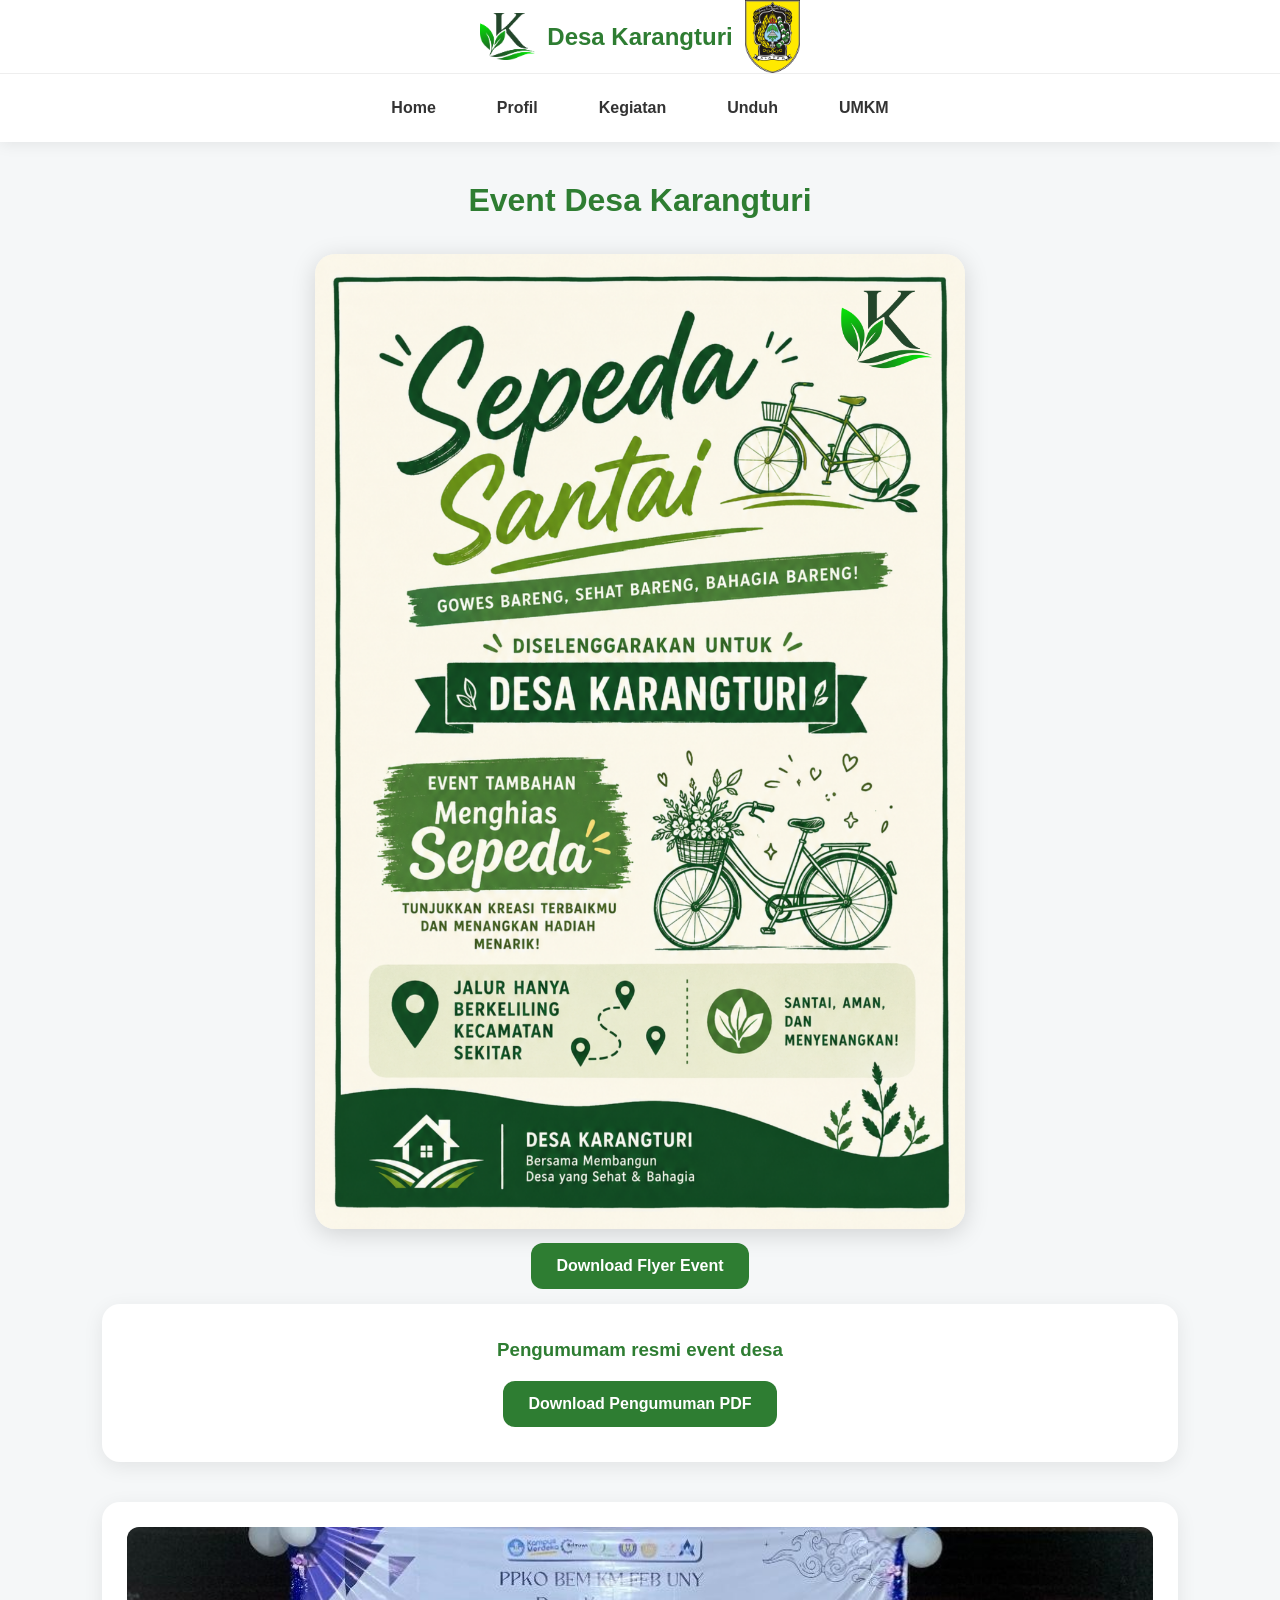
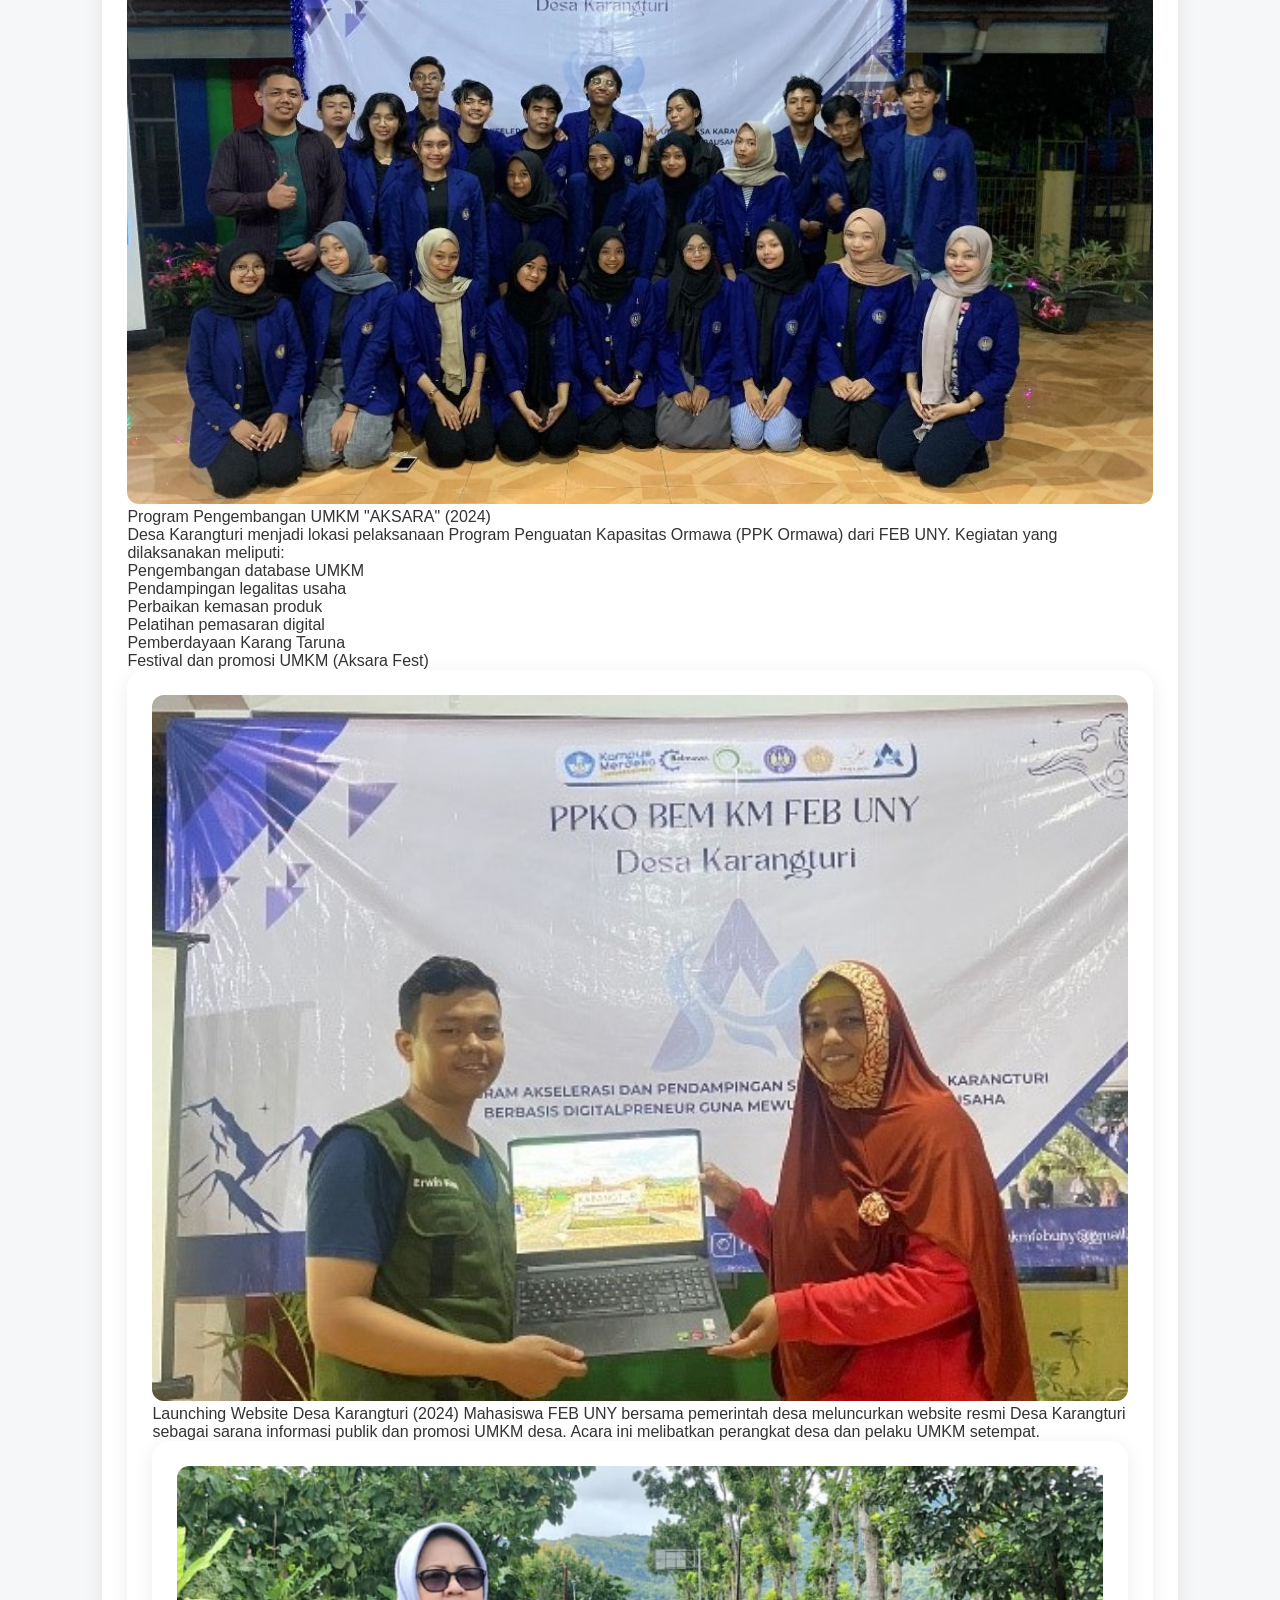
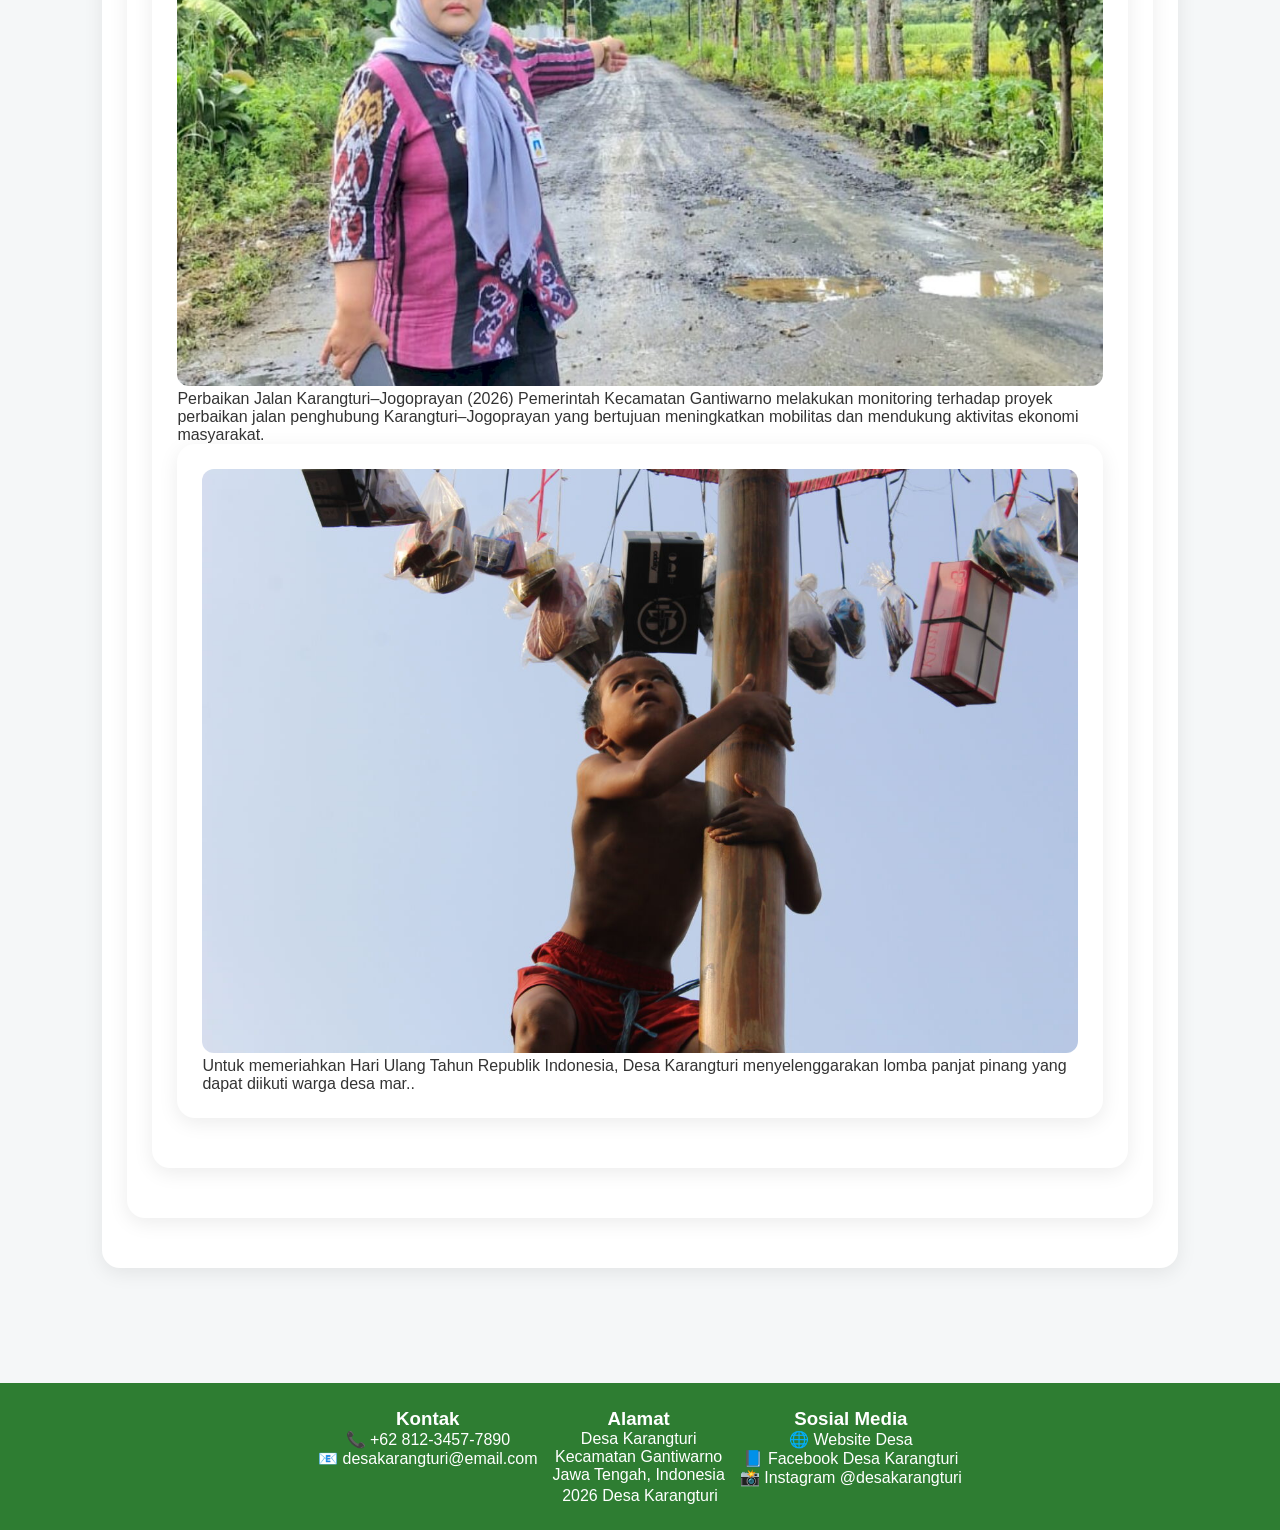
==== kegiatan.html @ 9a7697d7 "Update kegiatan.html" ====
<!DOCTYPE html>
<html lang="id">
<head>
    <meta charset="UTF-8">
    <meta name="viewport" content="width=device-width, initial-scale=1.0">
    <title>Kegiatan Desa Karangturi</title>
    <link rel="stylesheet" href="style.css">
</head>
<body>
    

    <header>
        <div class="logo-area">
            <img src="logo karangturi jadi.png">
            <h1>Desa Karangturi</h1>
            <img src="Logo kab klaten.png">
        </div>

        <nav>
            <a href="index.html">Home</a>
            <a href="profil.html">Profil</a>
            <a href="kegiatan.html">Kegiatan</a>
            <a href="unduh.html">Unduh</a>
            <a href="umkm.html">UMKM</a>
        </nav>
    </header>

    <main>

        <h2 class="page-title">Event Desa Karangturi</h2>

        <div class="poster-section">

            <img src="Poster event jadi.png" class="poster">

        </div>

        <div class="button-poster">
            <a href="Poster event jadi.png"
               download
               class="download-btn">
                Download Flyer Event
            </a>

        </div>
        <section class="pengumuman">

            <h3>Pengumumam resmi event desa</h3>

            <a href="surat event sepeda santai.pdf"
               download
               class="download-btn">
                Download Pengumuman PDF
            </a>

        </section>

        <section class="galeri">
                
                <div class="card">
                <img src="pemberdayaan umkm.png">
                <p>Program Pengembangan UMKM "AKSARA" (2024)<br />
                    Desa Karangturi menjadi lokasi pelaksanaan Program Penguatan Kapasitas Ormawa (PPK Ormawa) dari FEB UNY. Kegiatan yang dilaksanakan meliputi:<br />
                    Pengembangan database UMKM<br />
                    Pendampingan legalitas usaha<br />
                    Perbaikan kemasan produk<br />
                    Pelatihan pemasaran digital<br />
                    Pemberdayaan Karang Taruna<br />
                    Festival dan promosi UMKM (Aksara Fest)</p>


                    <div class="card">
                <img src="peresmian web real.png">
                <p>Launching Website Desa Karangturi (2024)
                    Mahasiswa FEB UNY bersama pemerintah desa meluncurkan website resmi Desa Karangturi sebagai sarana informasi publik dan promosi UMKM desa. Acara ini melibatkan perangkat desa dan pelaku UMKM setempat.</p>
                <div class="card popup-card"

                <div class="card">
                <img src="foto perbaikan jalan.png">
                <p>Perbaikan Jalan Karangturi–Jogoprayan (2026)
                    Pemerintah Kecamatan Gantiwarno melakukan monitoring terhadap proyek perbaikan jalan penghubung Karangturi–Jogoprayan yang bertujuan meningkatkan mobilitas dan mendukung aktivitas ekonomi masyarakat.</p>


                <div class="card">
                <img src="panjat pinang.png">
                <p>Untuk memeriahkan Hari Ulang Tahun Republik Indonesia, Desa Karangturi menyelenggarakan lomba panjat pinang yang dapat diikuti warga desa mar..</p>
                </div>
            
        </section>

    </main>

    <footer>
        <section class="foot">
            <div>
                <h3>Kontak</h3>
                <p>📞 +62 812-3457-7890</p>
                <p>📧 desakarangturi@email.com</p>
            </div>
            <div>
                <h3>Alamat</h3>
                <p>Desa Karangturi</p>
                <p>Kecamatan Gantiwarno</p>
                <p>Jawa Tengah, Indonesia</p>
            </div>
            <div>
                <h3>Sosial Media</h3>
                <p>🌐 Website Desa</p>
                <p>📘 Facebook Desa Karangturi</p>
                <p>📸 Instagram @desakarangturi</p>
            </div>
        </section>
        <p>  2026 Desa Karangturi</p>
    </footer>

    <div id="popup" class="popup">

    <span class="close">&times;</span>

    <img id="popup-img">

    </div>

    <div id="card-popup" class="card-popup">

        <div class="popup-content">
    
            <span class="close-popup">&times;</span>
    
            <img id="popup-image">
    
            <h2 id="popup-title"></h2>
    
            <p id="popup-description"></p>
    
        </div>

    </div>

    
    <script src="script.js"></script>
</body>
</html>
---- style.css ----
* {
    margin: 0;
    padding: 0;
    box-sizing: border-box;
    font-family: 'Segoe UI', sans-serif;
}
.layanan {
    text-align : center;
    margin-top : 100px;
}
.dasar-body{
    background-color: #3300CC;
}
body {
    background: #f5f7f8;
    color: #333;
}

/* ================= HEADER ================= */

header {
    background: white;
    box-shadow: 0 2px 15px rgba(0,0,0,0.08);
    position: sticky;
    top: 0;
    z-index: 1000;
}

.logo-area {
    display: flex;
    justify-content: center;
    align-items: center;
    gap: 12px;
    paddingy: 15px;
}

    .logo-area img {
        width: 55px;
    }

    .logo-area h1 {
        font-size: 1.5rem;
        color: #2E7D32;
    }

/* ================= NAVBAR ================= */

nav {
    display: flex;
    justify-content: center;
    align-items: center;
    gap: 25px;
    padding: 15px;
    border-top: 1px solid #eee;
}

    nav a {
        text-decoration: none;
        color: #333;
        font-weight: 600;
        padding: 10px 18px;
        border-radius: 8px;
        transition: 0.3s;
    }

        nav a:hover {
            background: #2E7D32;
            color: white;
        }

.active{
    background:#2E7D32;
    color:white;
}

/* ================= MAIN ================= */

main {
    padding: 40px 8%;
}

/* ================= HERO ================= */

.hero{
    height:500px;

    background-image:url("background foto.png");
    background-size:cover;
    background-position:center;

    border-radius:20px;
    overflow:hidden;
}

.overlay{
    width:100%;
    height:100%;

    background:rgba(0,0,0,0.45);

    display:flex;
    justify-content:center;
    align-items:center;
}

.hero-text{
    text-align:center;
    color: white;
    margin-bottom: 50px;
}

.hero-text h1{
    font-size:4rem;
    margin-bottom:15px;
    text-shadow:0 3px 10px rgba(0,0,0,0.3);
}

.hero-text h3{
    font-size:1.4rem;
    font-weight:400;
}

/* ================= HERO BTN TO PROFIL ================= */
.hero-btn{
    display:inline-block;
    margin-top:25px;
    background:white;
    color:#2E7D32;
    padding:12px 25px;
    border-radius:10px;
    text-decoration:none;
    font-weight:bold;
}

/* ================= STATISTIK DESA ================= */
.statistik{
    display:flex;
    justify-content:center;
    gap:25px;
    flex-wrap:wrap;
    margin-top:50px;
}

.stat-card{
    background:white;
    padding:25px;
    width:180px;
    text-align:center;
    border-radius:15px;
    box-shadow:0 5px 20px rgba(0,0,0,0.08);
}

.stat-card h3{
    color:#2E7D32;
    font-size:2rem;
}

/* ================= SAMBUTAN KEPDES ================= */
.sambutan{
    display:flex;
    align-items:center;
    gap:40px;
    margin-top:80px;
    background:white;
    padding:30px;
    border-radius:20px;
    box-shadow:0 5px 20px rgba(0,0,0,0.08);
}

.sambutan img{
    width:220px;
    border-radius:15px;
}

/* ================= POTENSI HOME ================= */
.potensi-home{
    margin-top:80px;
}

.potensi-home h2{
    text-align:center;
    margin-bottom:30px;
}

.potensi-grid{
    display:grid;
    grid-template-columns:repeat(auto-fit,minmax(250px,1fr));
    gap:25px;
}

/* ================= TITLE ================= */

.page-title {
    text-align: center;
    margin-bottom: 35px;
    color: #2E7D32;
    font-size: 2rem;
}

/* ================= CARD ================= */

.card {
    background: white;
    border-radius: 18px;
    padding: 25px;
    margin-bottom: 25px;
    box-shadow: 0 5px 20px rgba(0,0,0,0.08);
    transition: 0.3s;
}

    .card:hover {
        transform: translateY(-6px);
    }

    .card h3 {
        color: #2E7D32;
        margin-bottom: 15px;
    }

    .card img {
        width: 100%;
        border-radius: 12px;
    }

/* ================= BUTTON ================= */

.button-group {
    display: flex;
    justify-content: center;
    gap: 20px;
    margin-top: 25px;
    flex-wrap: wrap;
}

.button-poster {
    display : flex;
    justify-content : center;
    margin-bottom : 15px;
}

.wa-btn,
.download-btn {
    text-decoration: none;
    color: white;
    background: #2E7D32;
    padding: 14px 25px;
    border-radius: 12px;
    font-weight: 600;
    transition: 0.3s;
    display: inline-block;
}

    .wa-btn:hover,
    .download-btn:hover {
        background: #1B5E20;
        transform: translateY(-3px);
    }

/* ================= POSTER ================= */

.poster-section {
    display : block;
    text-align: center;
    margin-bottom: 10px;
}

.poster {
    width: 100%;
    max-width: 650px;
    border-radius: 20px;
    box-shadow: 0 5px 25px rgba(0,0,0,0.15);
}

/* ================= PENGUMUMAN ================= */

.pengumuman {
    text-align: center;
    background: white;
    padding: 35px;
    border-radius: 18px;
    margin-bottom: 40px;
    box-shadow: 0 5px 20px rgba(0,0,0,0.08);
}

    .pengumuman h3 {
        margin-bottom: 20px;
        color: #2E7D32;
    }

/* ================= GALERI ================= */

.galeri {
    display: grid;
    grid-template-columns: repeat(auto-fit,minmax(250px,1fr));
    gap: 25px;
}

/* ================= UMKM ================= */

.umkm-container {
    display: grid;
    grid-template-columns: repeat(auto-fit,minmax(300px,1fr));
    gap: 25px;
}

.umkm-card {
    text-align: center;
}

    .umkm-card img {
        height: 250px;
        object-fit: cover;
    }

/* ================= PROFIL ================= */

.potensi-img {
    margin: 15px 0;
    border-radius: 15px;
}

/* ================= FOOTER ================= */

footer {
    background: #2E7D32;
    color: white;
    text-align: center;
    padding: 25px;
    margin-top: 50px;
}
.foot{
    display: flex;
    justify-content: center;
    gap: 15px;
}
/* ================= AREA UNDUHAN ================= */
.unduh-area {
    display: grid;
    grid-template-columns: repeat(auto-fit,minmax(300px,1fr));
    gap: 25px;
}
.area-unduhan{
    
}
/* ================= RESPONSIVE ================= */

@media(max-width:768px) {

    nav {
        flex-wrap: wrap;
        gap: 10px;
    }

    .hero img {
        height: 250px;
    }

    .hero-text h2 {
        font-size: 1.5rem;
    }

    main {
        padding: 30px 5%;
    }
}

/* ================= POPUP ================= */

.popup{
    display:none;

    position:fixed;
    top:0;
    left:0;

    width:100%;
    height:100%;

    background:rgba(0,0,0,0.9);

    justify-content:center;
    align-items:center;

    z-index:9999;
}

.popup img{
    max-width:90%;
    max-height:90%;

    border-radius:15px;
}

.close{
    position:absolute;

    top:20px;
    right:30px;

    color:white;
    font-size:40px;

    cursor:pointer;
}

.card-popup{

    display:none;

    position:fixed;

    top:0;
    left:0;

    width:100%;
    height:100%;

    background:rgba(0,0,0,0.8);

    justify-content:center;
    align-items:center;

    z-index:9999;
}

.popup-content{

    background:white;

    width:90%;
    max-width:700px;

    padding:25px;

    border-radius:20px;

    position:relative;

    text-align:center;
}

.popup-content img{

    width:100%;

    max-height:400px;

    object-fit:cover;

    border-radius:12px;

    margin-bottom:20px;
}

.close-popup{

    position:absolute;

    top:15px;
    right:20px;

    font-size:35px;

    cursor:pointer;
}
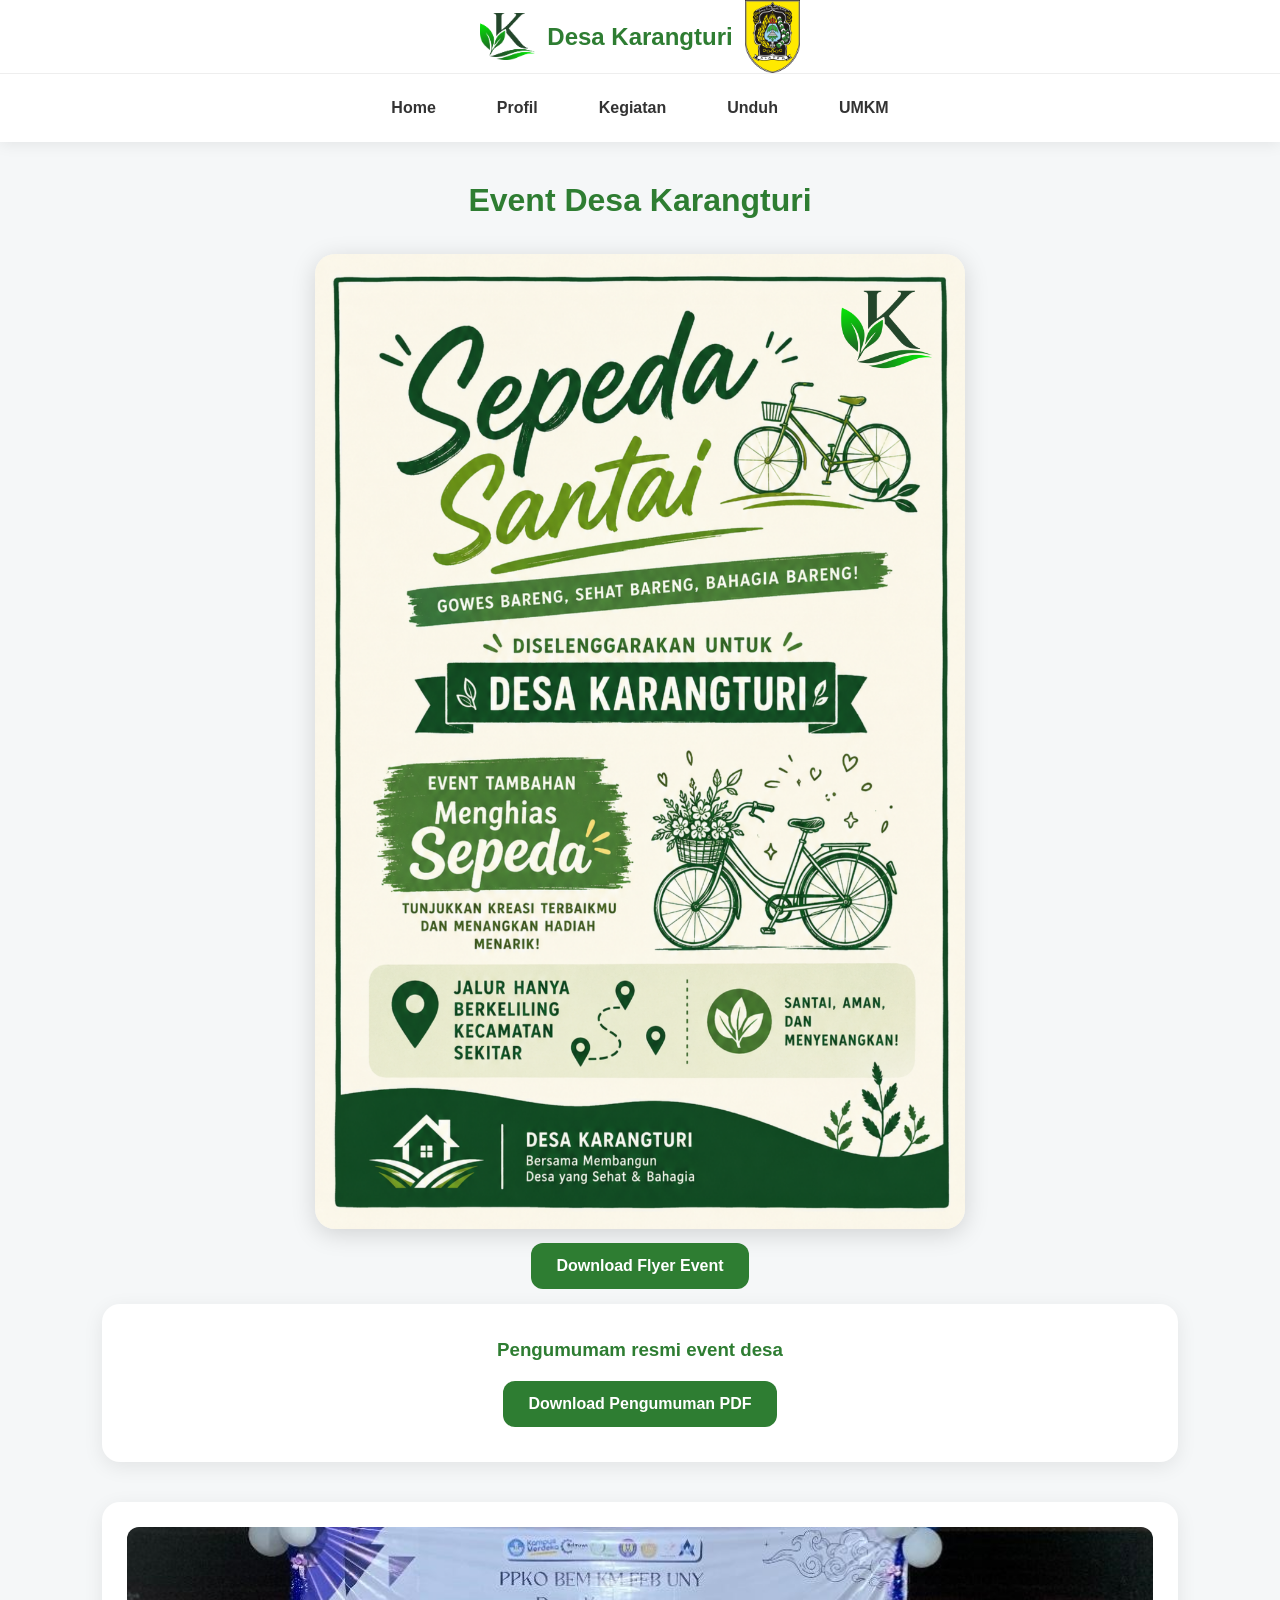
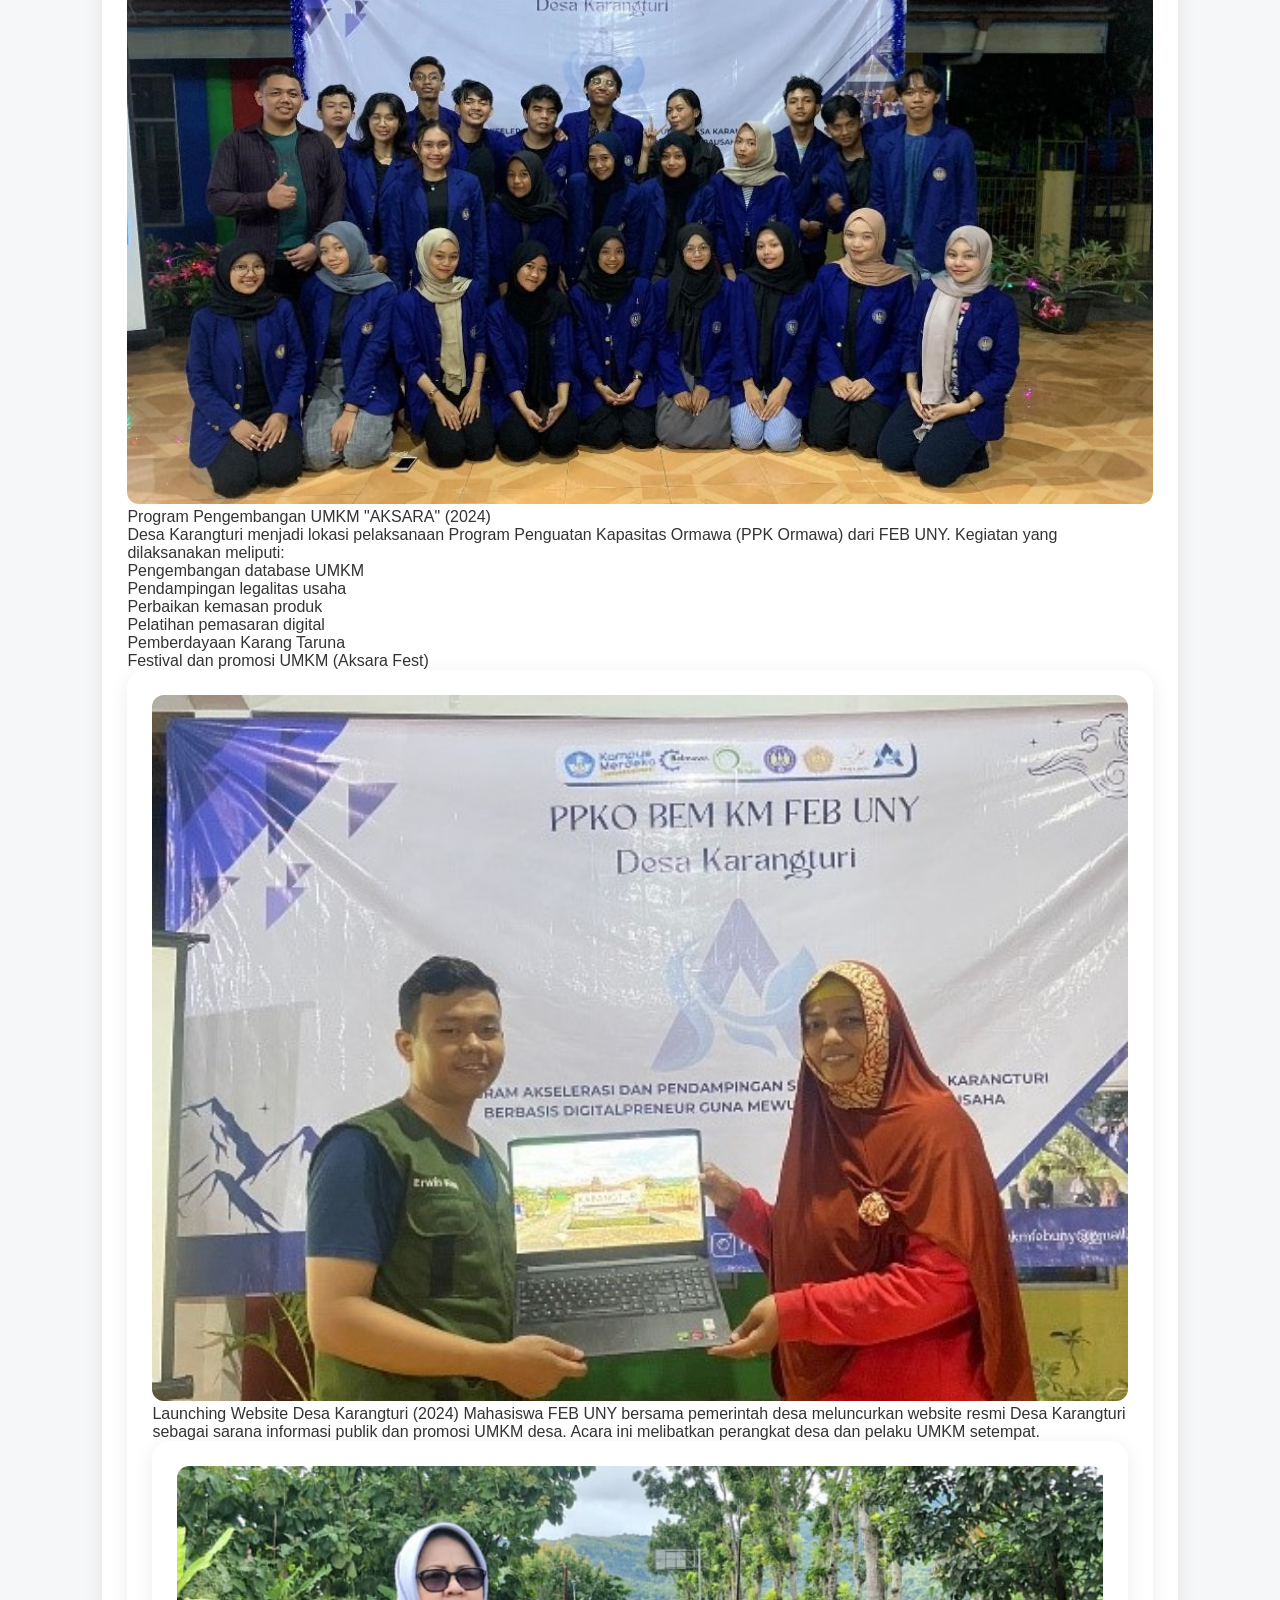
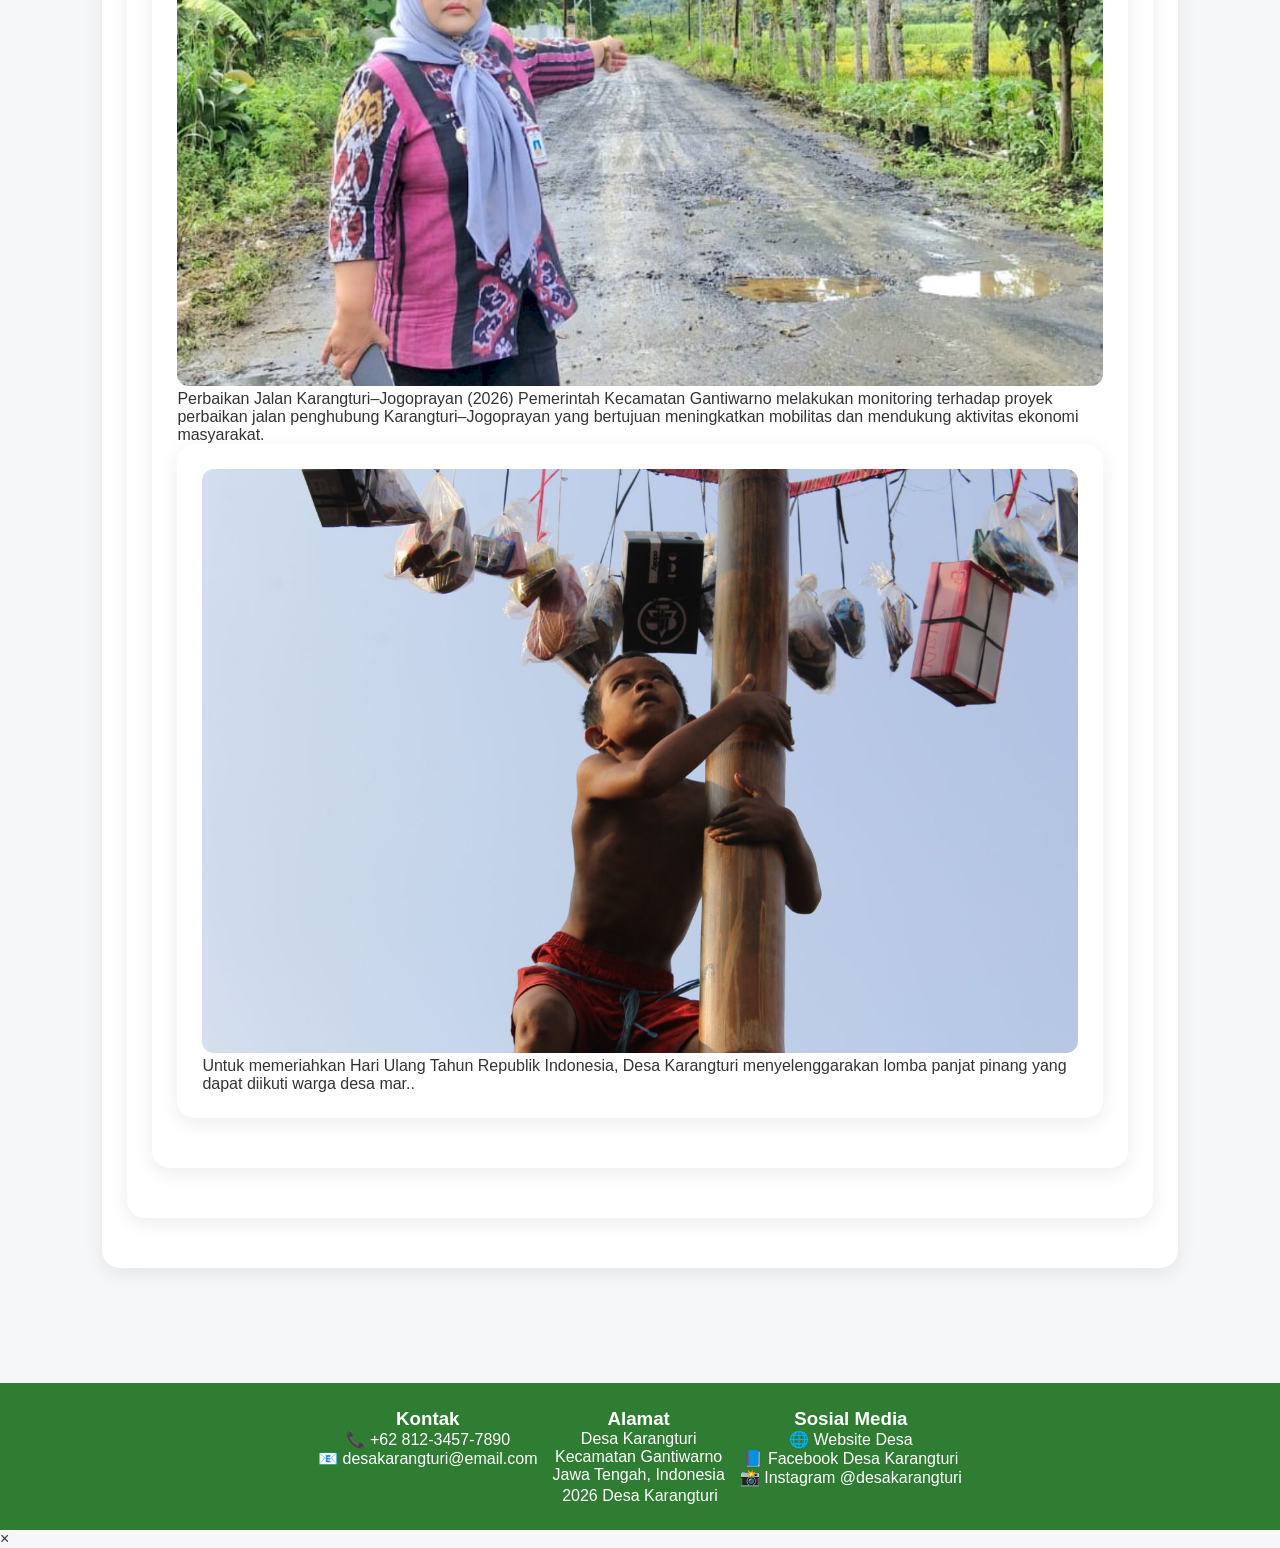
==== commit 6ae67389: "Update kegiatan.html" ====
--- a/kegiatan.html
+++ b/kegiatan.html
@@ -56,7 +56,7 @@
         </section>
 
         <section class="galeri">
-                
+            <div class="dasar-kegiatan">
                 <div class="card">
                 <img src="pemberdayaan umkm.png">
                 <p>Program Pengembangan UMKM "AKSARA" (2024)<br />
@@ -85,7 +85,7 @@
                 <img src="panjat pinang.png">
                 <p>Untuk memeriahkan Hari Ulang Tahun Republik Indonesia, Desa Karangturi menyelenggarakan lomba panjat pinang yang dapat diikuti warga desa mar..</p>
                 </div>
-            
+            </div>
         </section>
 
     </main>
--- a/style.css
+++ b/style.css
@@ -14,6 +14,10 @@
 body {
     background: #f5f7f8;
     color: #333;
+}
+
+.dasar-kegiatan{
+    display: flex;
 }
 
 /* ================= HEADER ================= */
@@ -402,64 +406,3 @@
 
     cursor:pointer;
 }
-
-.card-popup{
-
-    display:none;
-
-    position:fixed;
-
-    top:0;
-    left:0;
-
-    width:100%;
-    height:100%;
-
-    background:rgba(0,0,0,0.8);
-
-    justify-content:center;
-    align-items:center;
-
-    z-index:9999;
-}
-
-.popup-content{
-
-    background:white;
-
-    width:90%;
-    max-width:700px;
-
-    padding:25px;
-
-    border-radius:20px;
-
-    position:relative;
-
-    text-align:center;
-}
-
-.popup-content img{
-
-    width:100%;
-
-    max-height:400px;
-
-    object-fit:cover;
-
-    border-radius:12px;
-
-    margin-bottom:20px;
-}
-
-.close-popup{
-
-    position:absolute;
-
-    top:15px;
-    right:20px;
-
-    font-size:35px;
-
-    cursor:pointer;
-}
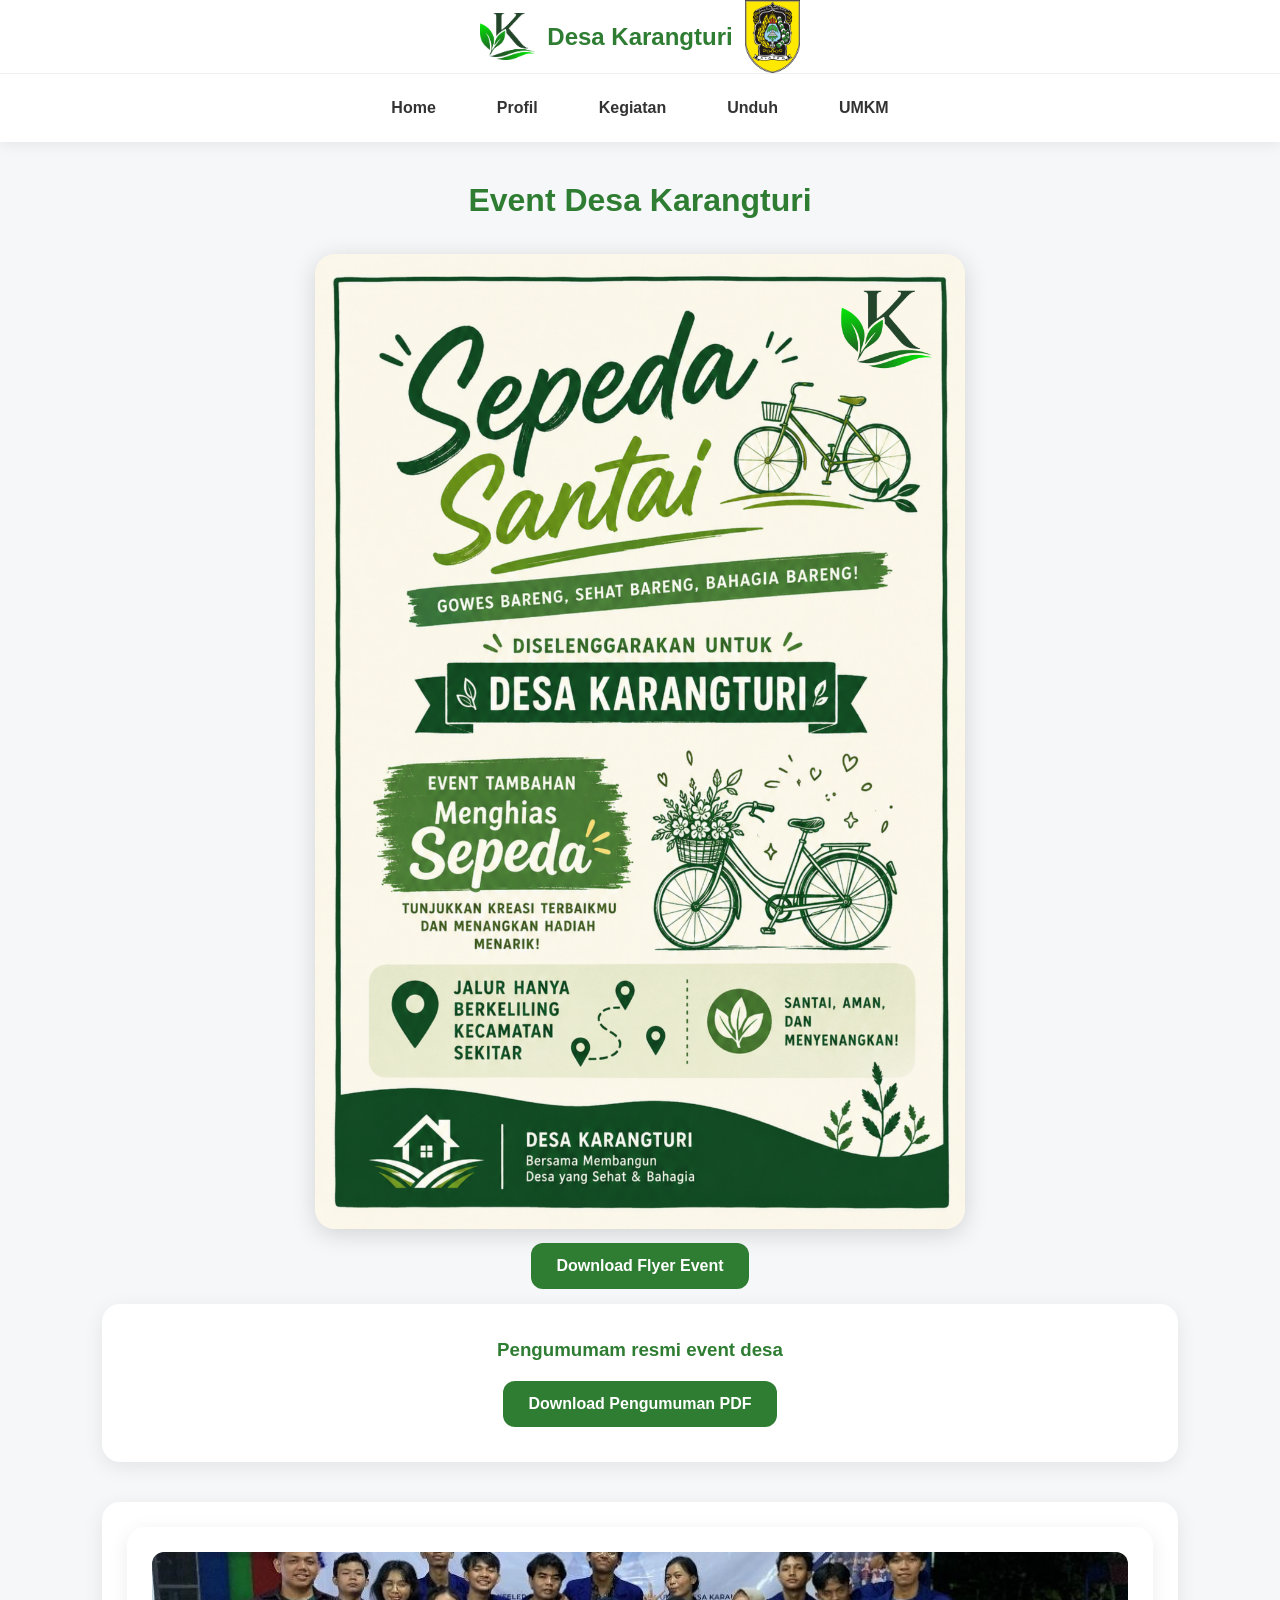
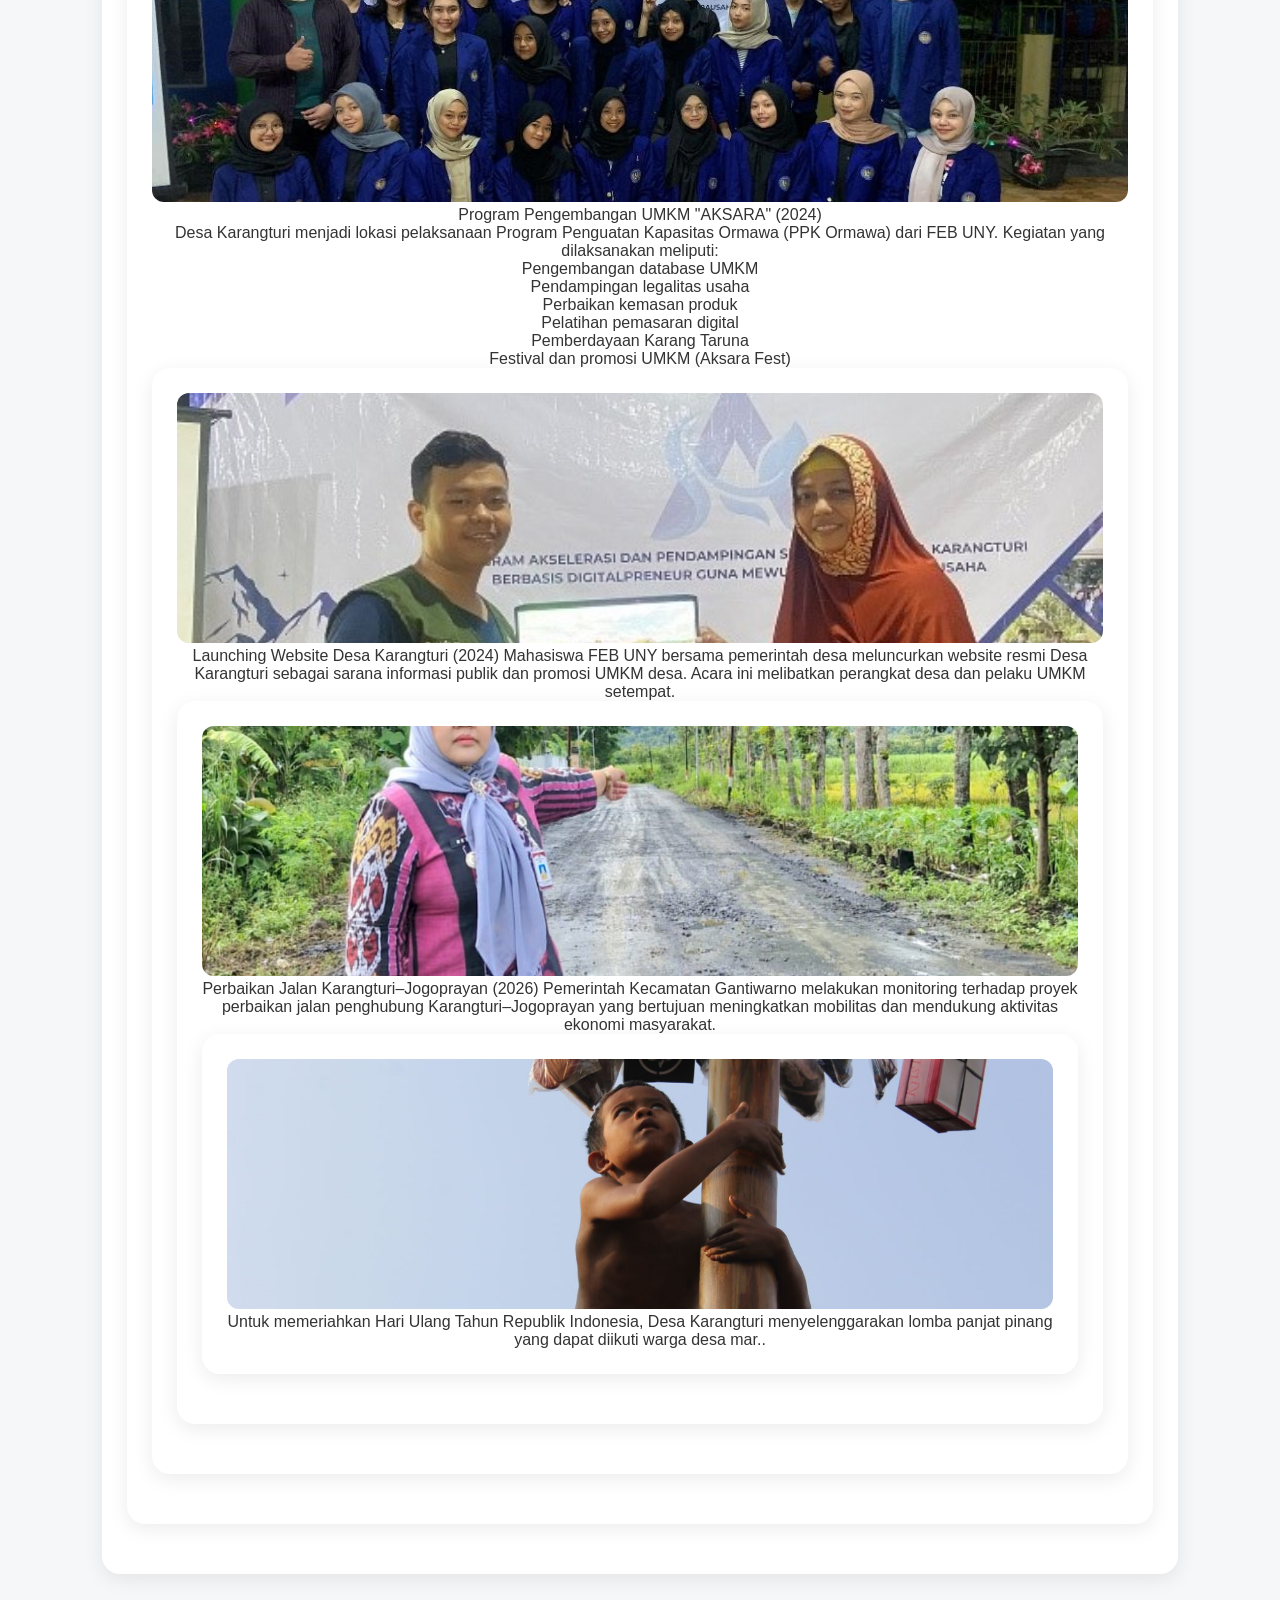
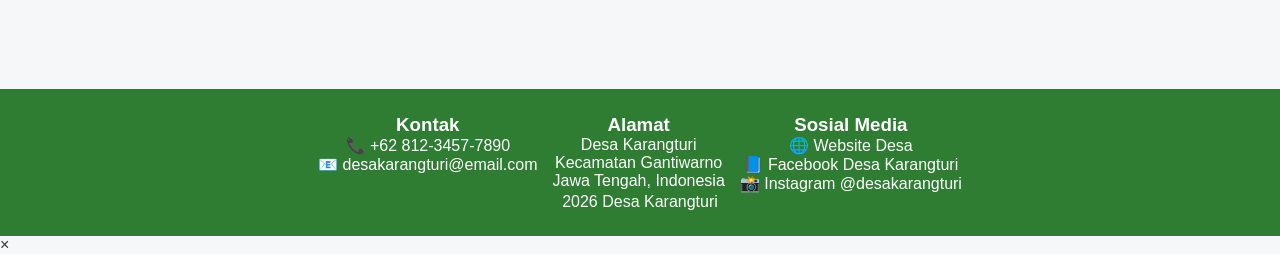
==== commit 7a77a1d1: "Fix HTML structure and update event details" ====
--- a/kegiatan.html
+++ b/kegiatan.html
@@ -55,8 +55,11 @@
 
         </section>
 
-        <section class="galeri">
-            <div class="dasar-kegiatan">
+        <section class="umkm-container">
+
+            <div class="card umkm-card">
+
+                
                 <div class="card">
                 <img src="pemberdayaan umkm.png">
                 <p>Program Pengembangan UMKM "AKSARA" (2024)<br />
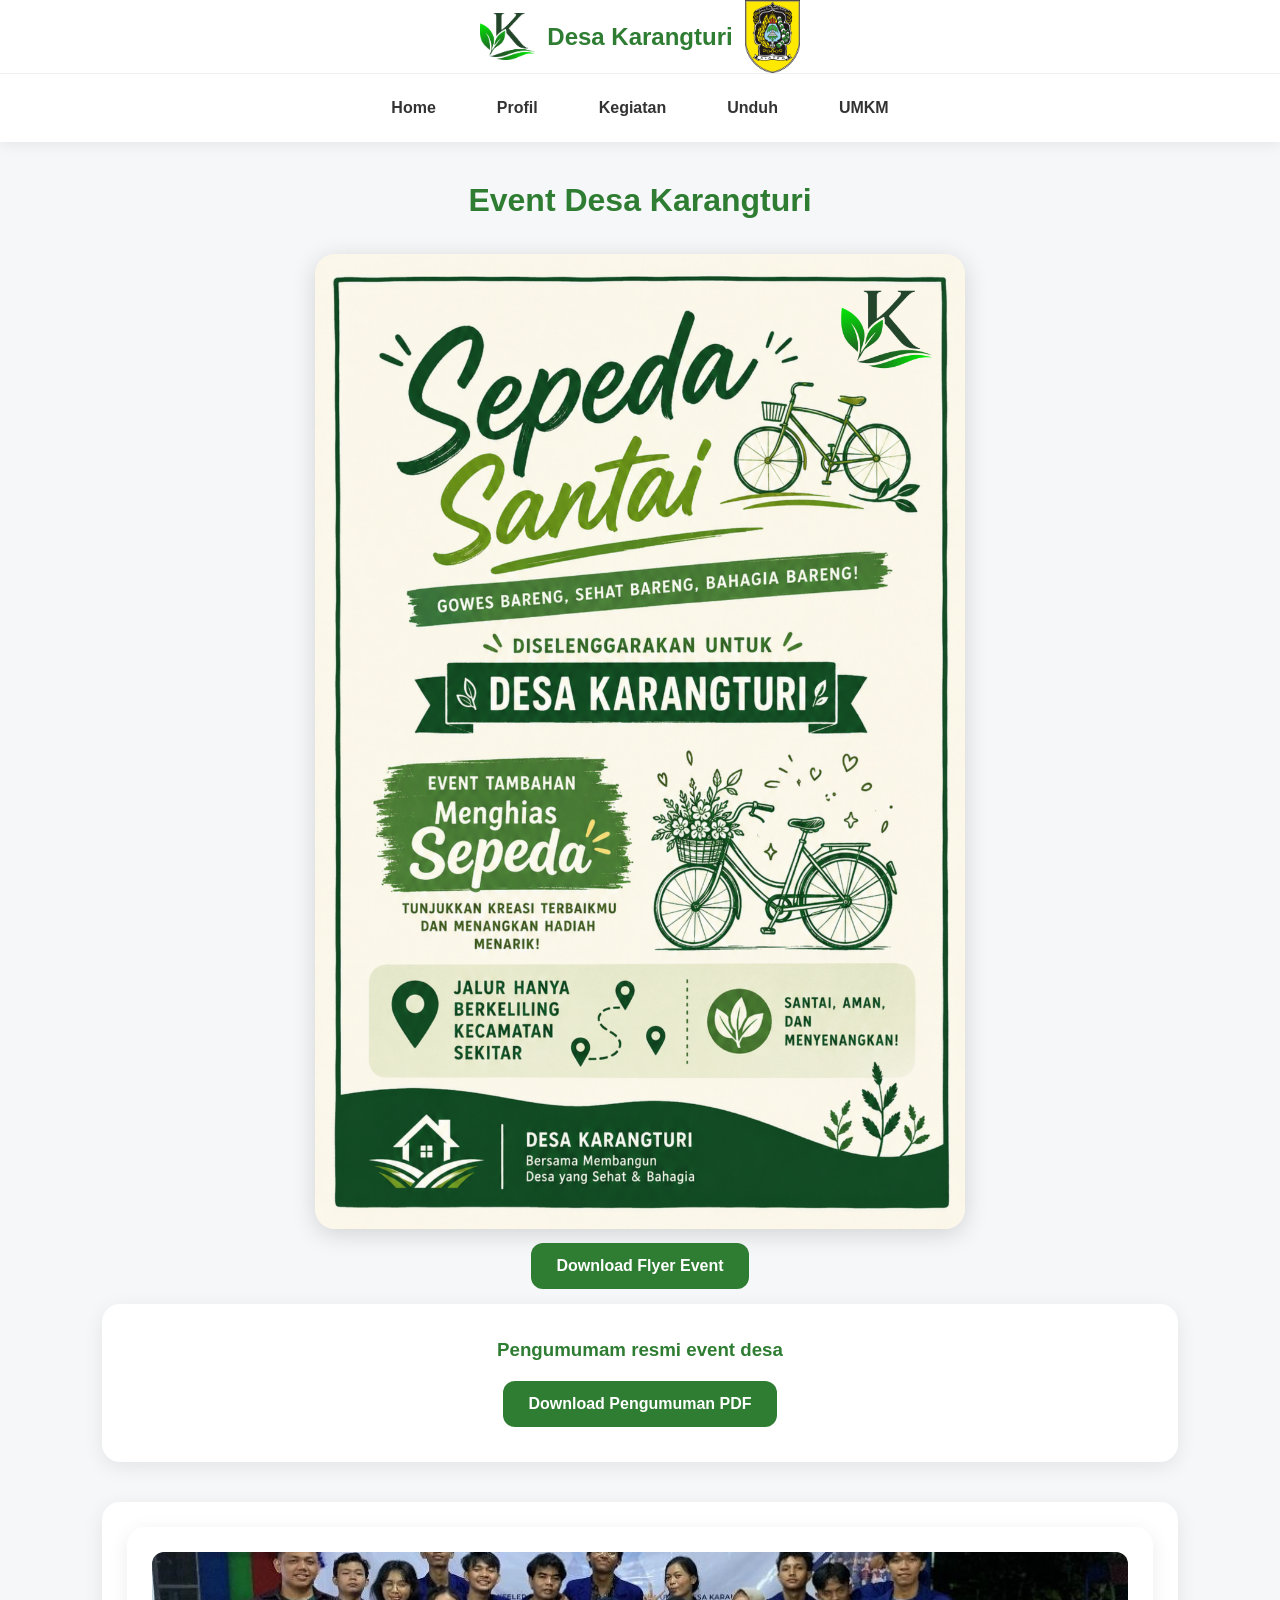
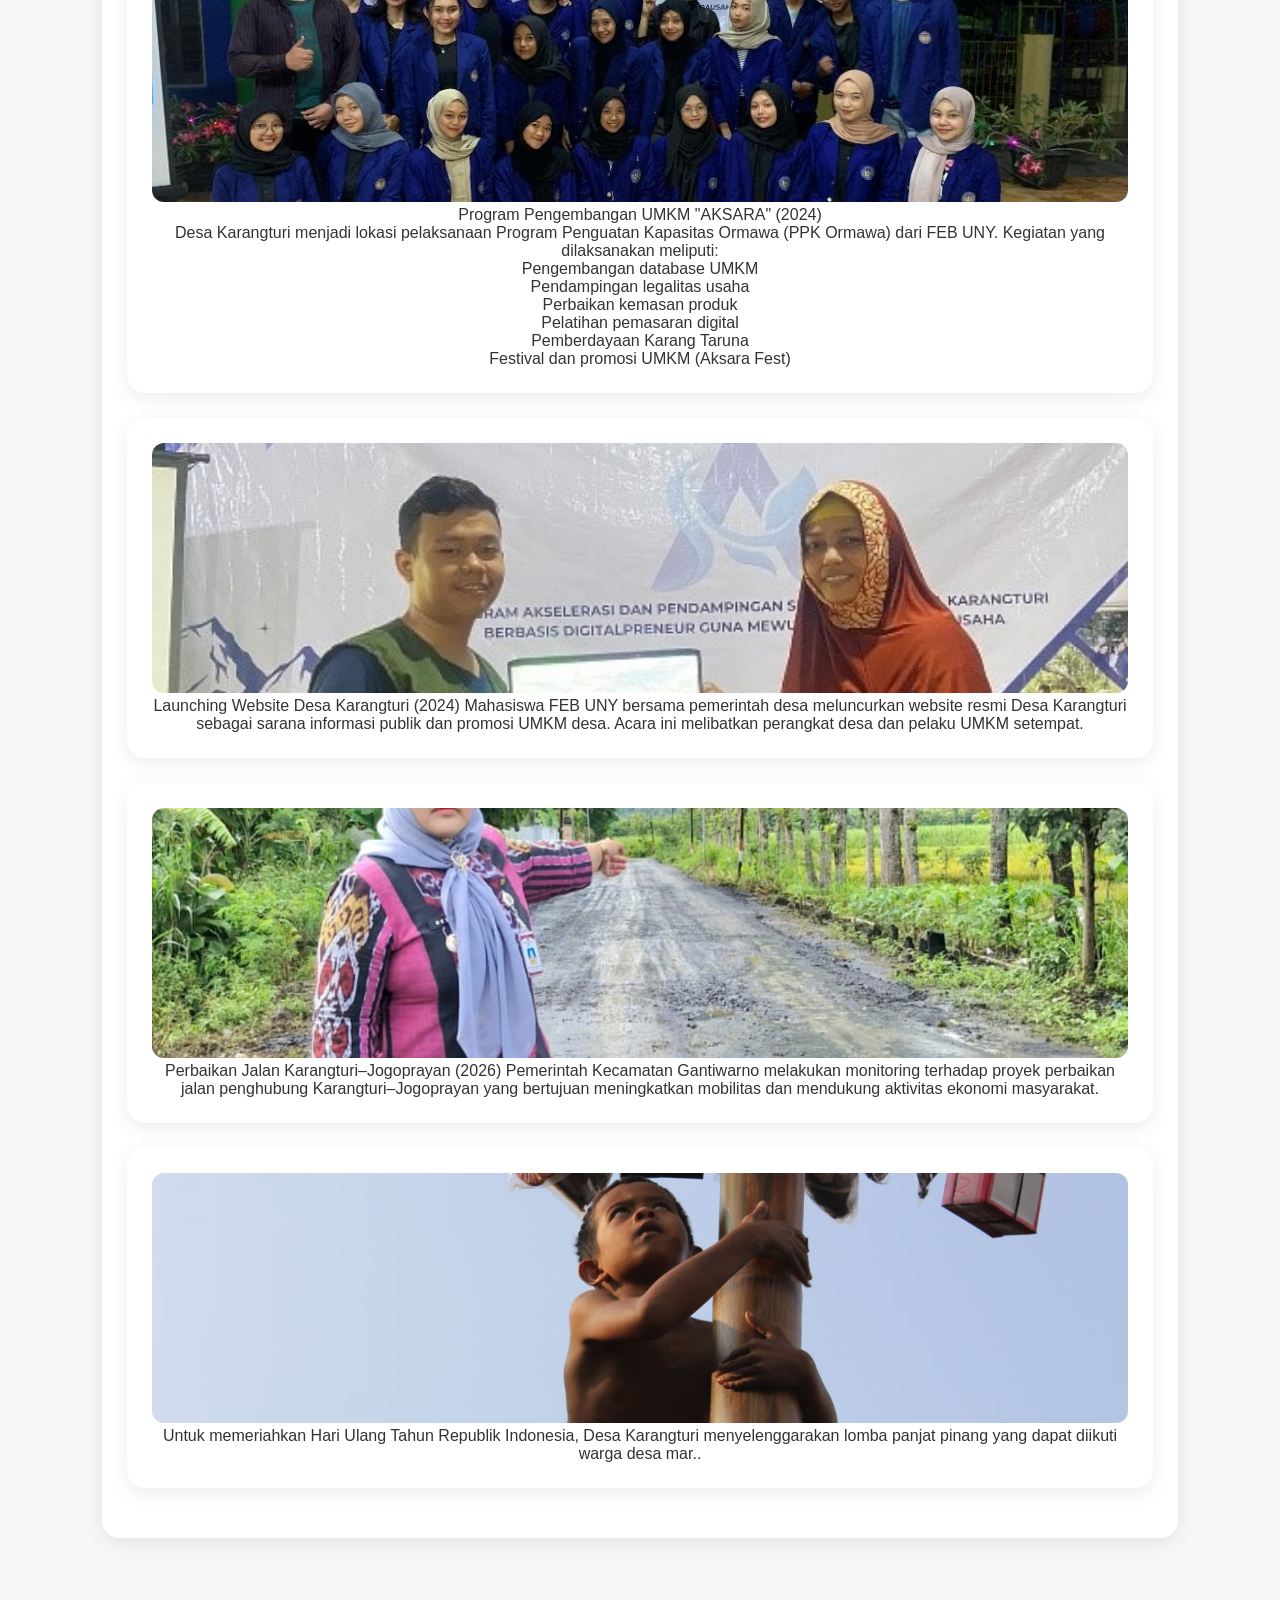
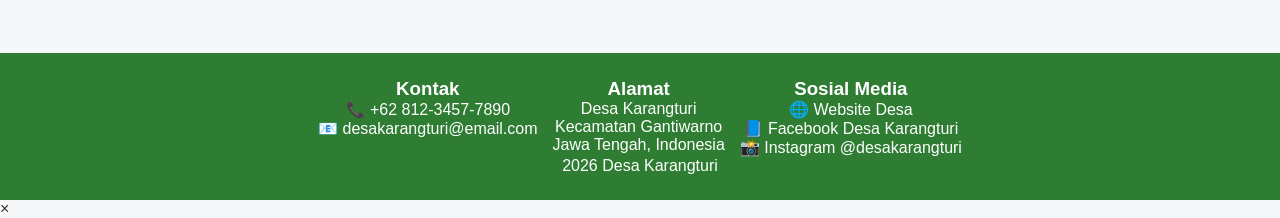
==== commit 2d6f9a1a: "Update kegiatan.html" ====
--- a/kegiatan.html
+++ b/kegiatan.html
@@ -71,18 +71,20 @@
                     Pemberdayaan Karang Taruna<br />
                     Festival dan promosi UMKM (Aksara Fest)</p>
 
+                </div>
+
 
                     <div class="card">
                 <img src="peresmian web real.png">
                 <p>Launching Website Desa Karangturi (2024)
                     Mahasiswa FEB UNY bersama pemerintah desa meluncurkan website resmi Desa Karangturi sebagai sarana informasi publik dan promosi UMKM desa. Acara ini melibatkan perangkat desa dan pelaku UMKM setempat.</p>
-                <div class="card popup-card"
+                    </div>
 
                 <div class="card">
                 <img src="foto perbaikan jalan.png">
                 <p>Perbaikan Jalan Karangturi–Jogoprayan (2026)
                     Pemerintah Kecamatan Gantiwarno melakukan monitoring terhadap proyek perbaikan jalan penghubung Karangturi–Jogoprayan yang bertujuan meningkatkan mobilitas dan mendukung aktivitas ekonomi masyarakat.</p>
-
+                </div>
 
                 <div class="card">
                 <img src="panjat pinang.png">
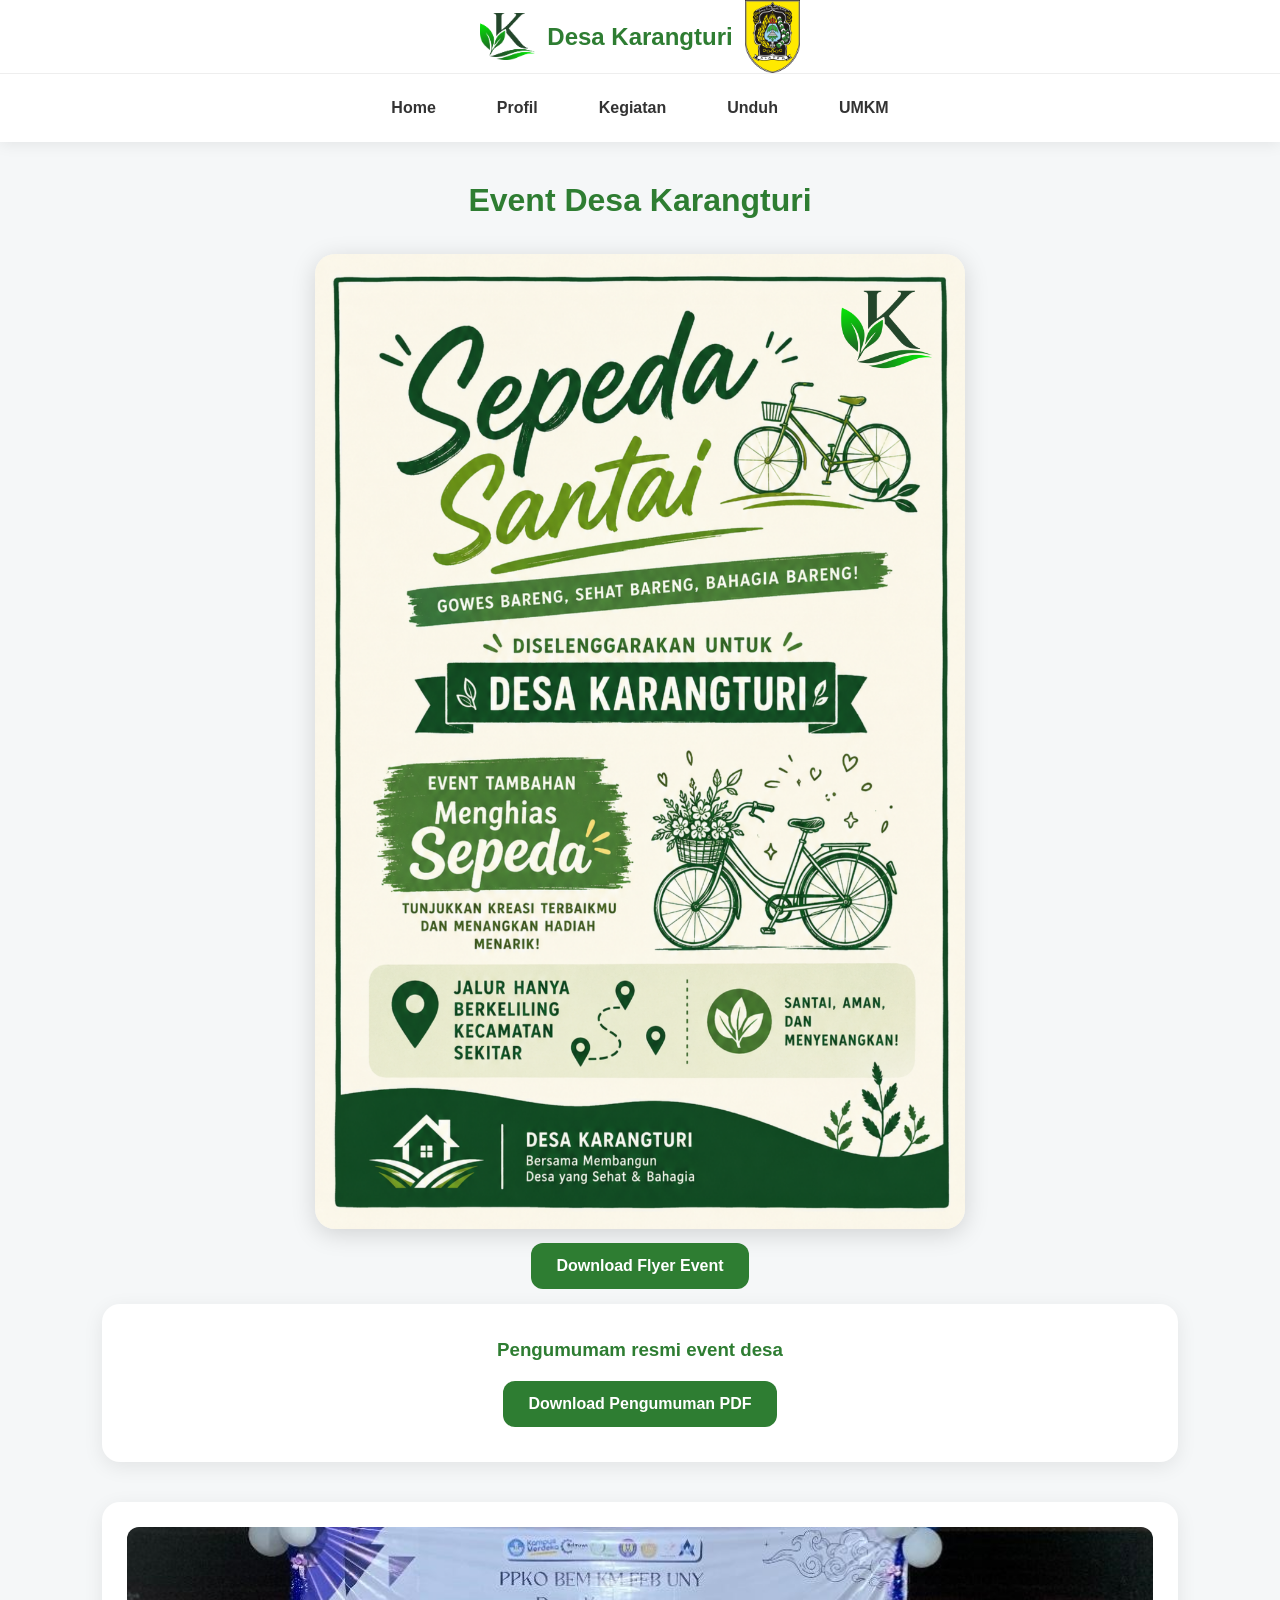
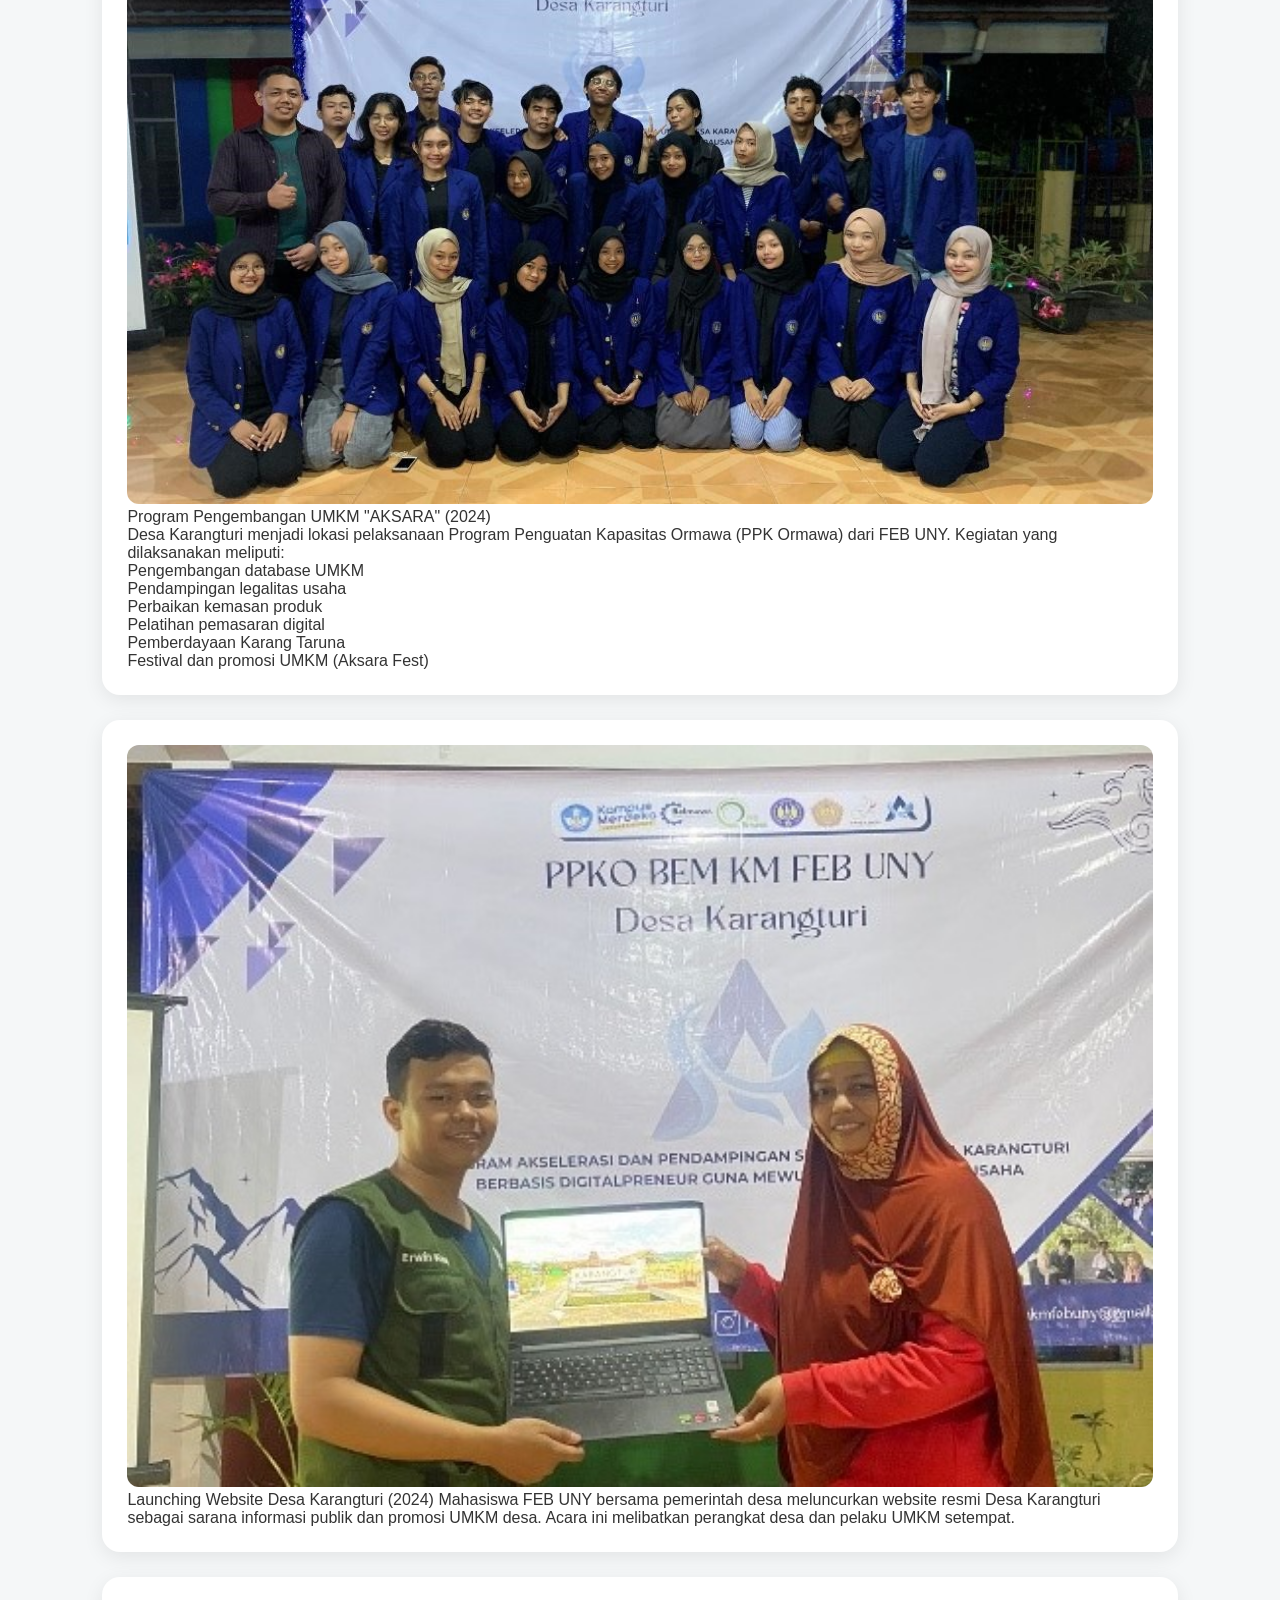
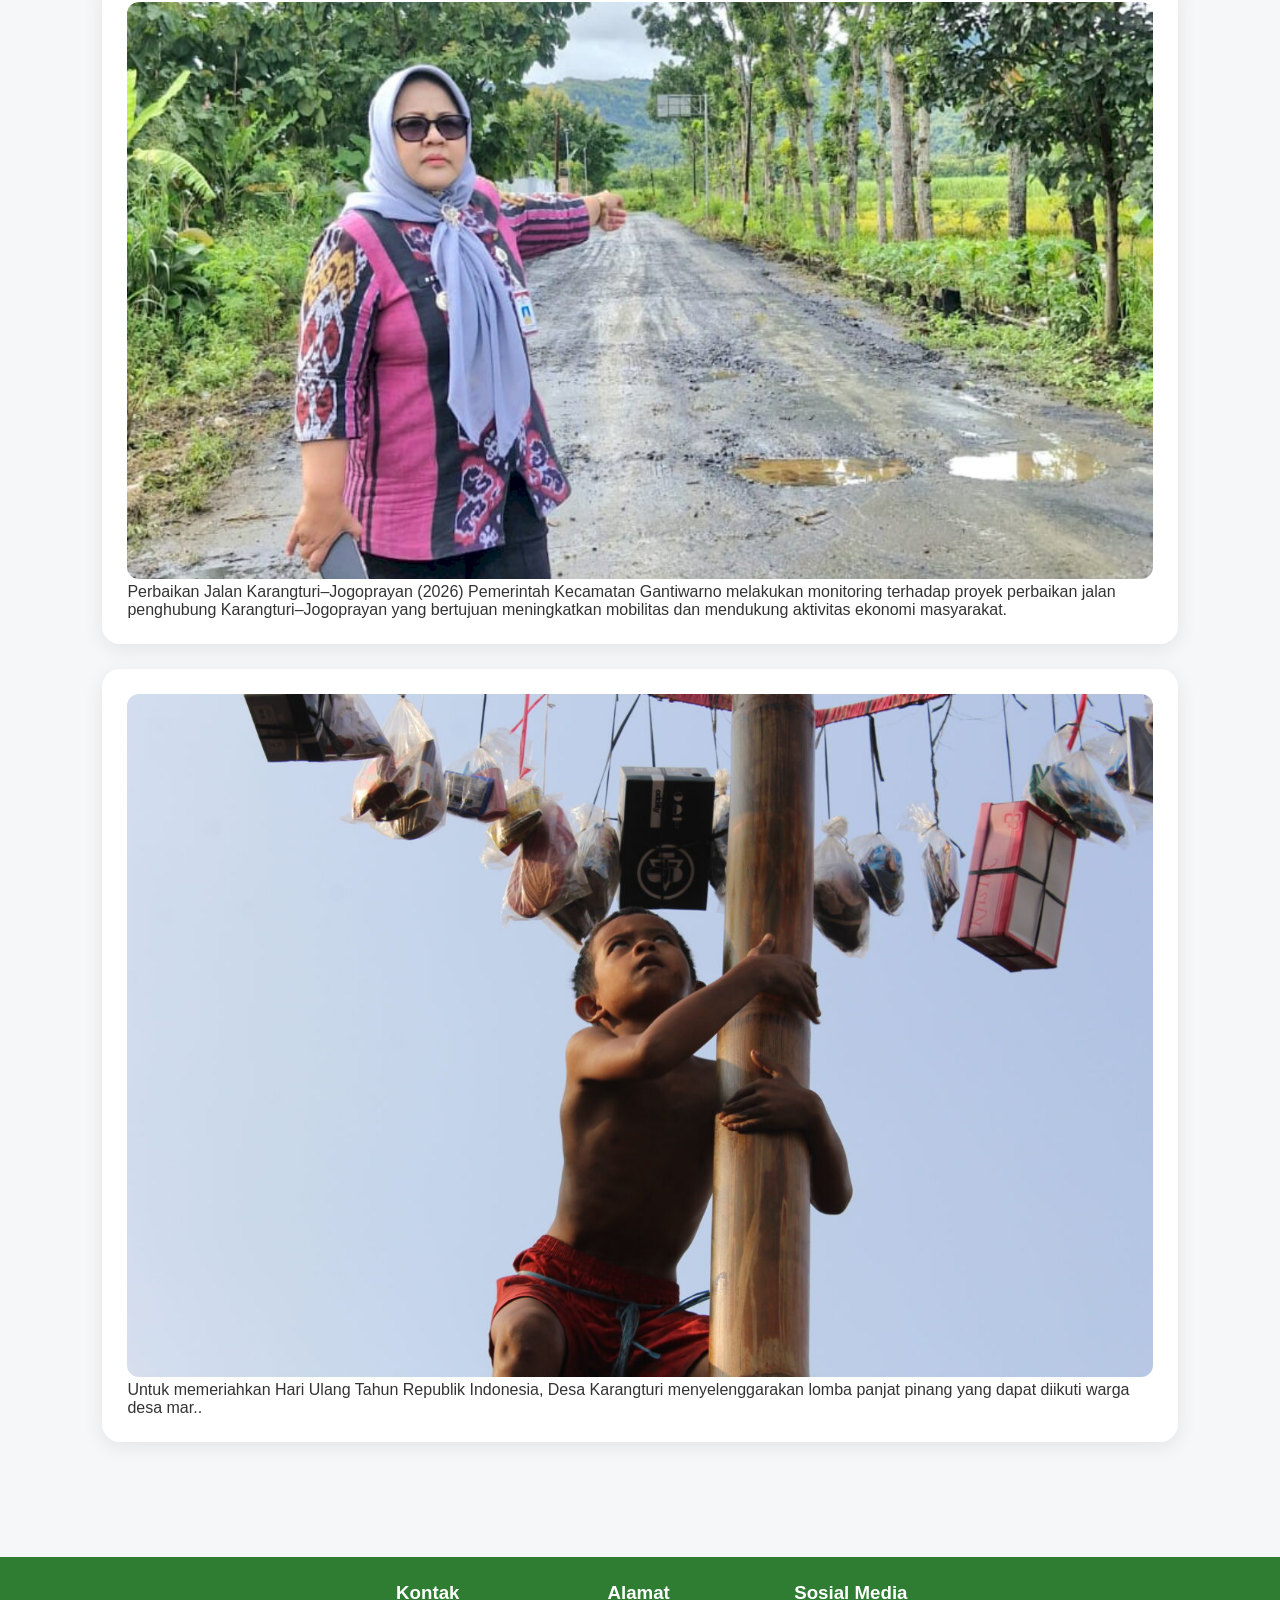
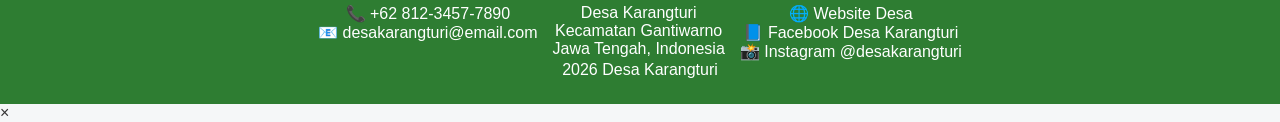
==== commit 63b43eb1: "Revise kegiatan.html with updated event information Updated the structure and content of the kegiata" ====
--- a/kegiatan.html
+++ b/kegiatan.html
@@ -55,9 +55,9 @@
 
         </section>
 
-        <section class="umkm-container">
-
-            <div class="card umkm-card">
+        <section class="unduh-area">
+        
+            <div class="area-unduhan">
 
                 
                 <div class="card">
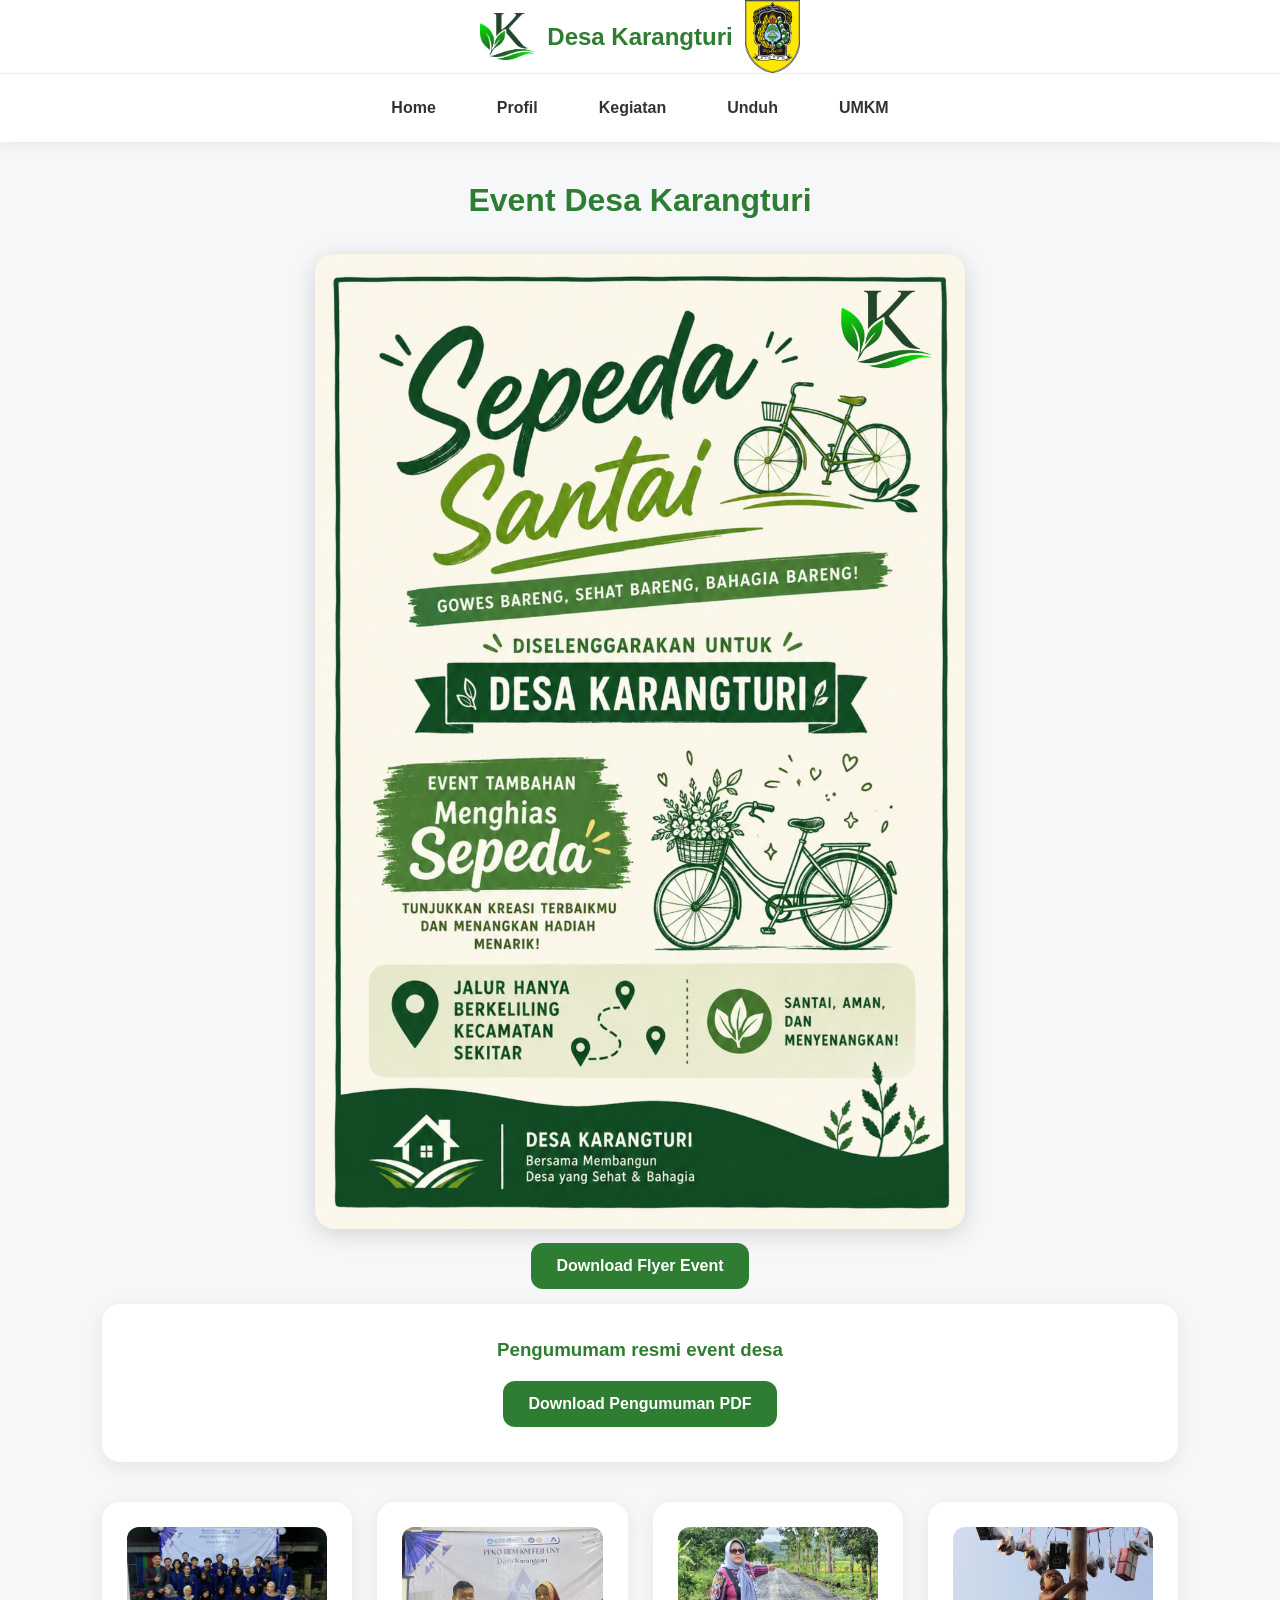
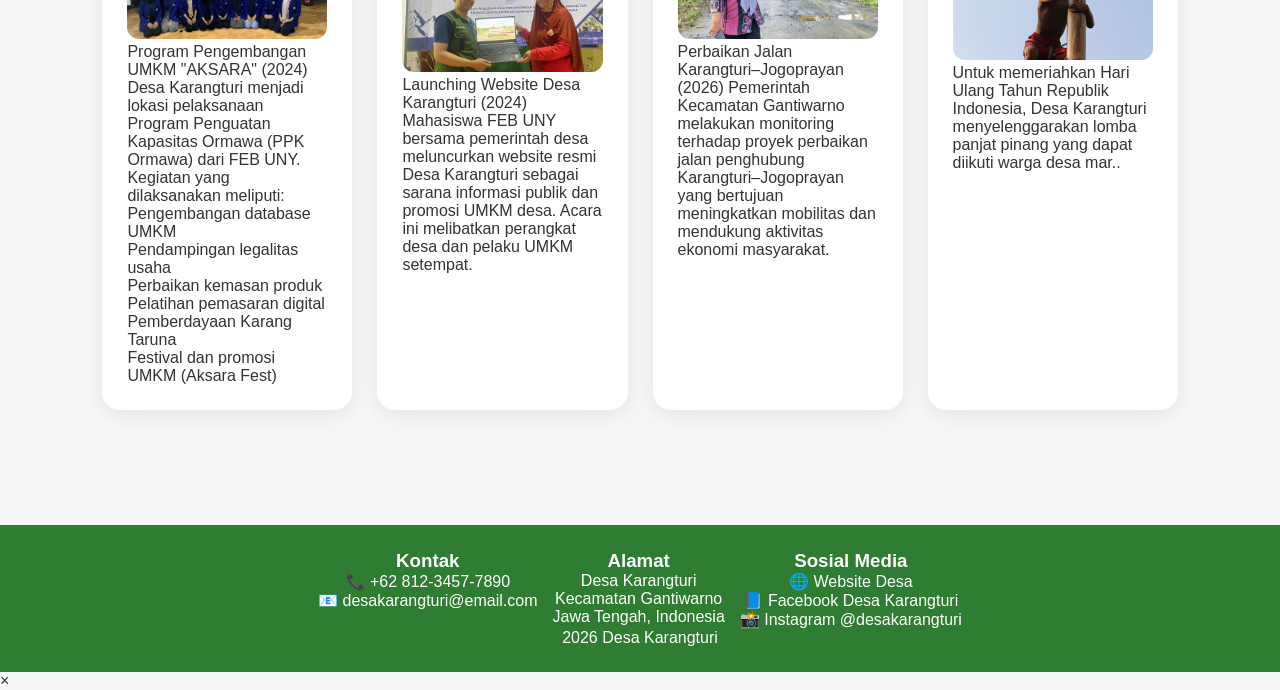
==== commit d0e27ebf: "Update kegiatan.html" ====
--- a/kegiatan.html
+++ b/kegiatan.html
@@ -55,10 +55,7 @@
 
         </section>
 
-        <section class="unduh-area">
-        
-            <div class="area-unduhan">
-
+        <section class="galeri">
                 
                 <div class="card">
                 <img src="pemberdayaan umkm.png">
@@ -90,7 +87,7 @@
                 <img src="panjat pinang.png">
                 <p>Untuk memeriahkan Hari Ulang Tahun Republik Indonesia, Desa Karangturi menyelenggarakan lomba panjat pinang yang dapat diikuti warga desa mar..</p>
                 </div>
-            </div>
+            
         </section>
 
     </main>
--- a/style.css
+++ b/style.css
@@ -203,6 +203,13 @@
 
 /* ================= CARD ================= */
 
+.card-lol{
+    background: white;
+    border-radius: 18px;
+    padding: 25px;
+    margin-bottom: 25px;
+    box-shadow: 0 5px 20px rgba(0,0,0,0.08);
+}
 .card {
     background: white;
     border-radius: 18px;
@@ -294,9 +301,10 @@
 /* ================= GALERI ================= */
 
 .galeri {
-    display: grid;
-    grid-template-columns: repeat(auto-fit,minmax(250px,1fr));
-    gap: 25px;
+    display:grid;
+    grid-template-columns:repeat(auto-fit,minmax(250px,1fr));
+    gap:25px;
+    align-items:stretch;
 }
 
 /* ================= UMKM ================= */
@@ -343,8 +351,12 @@
     grid-template-columns: repeat(auto-fit,minmax(300px,1fr));
     gap: 25px;
 }
-.area-unduhan{
-    
+.area-unduhan-lol{
+    display: flex;
+    justify-content:center;
+    gap:25px;
+    flex-wrap:wrap;
+    margin-top:50px;
 }
 /* ================= RESPONSIVE ================= */
 
